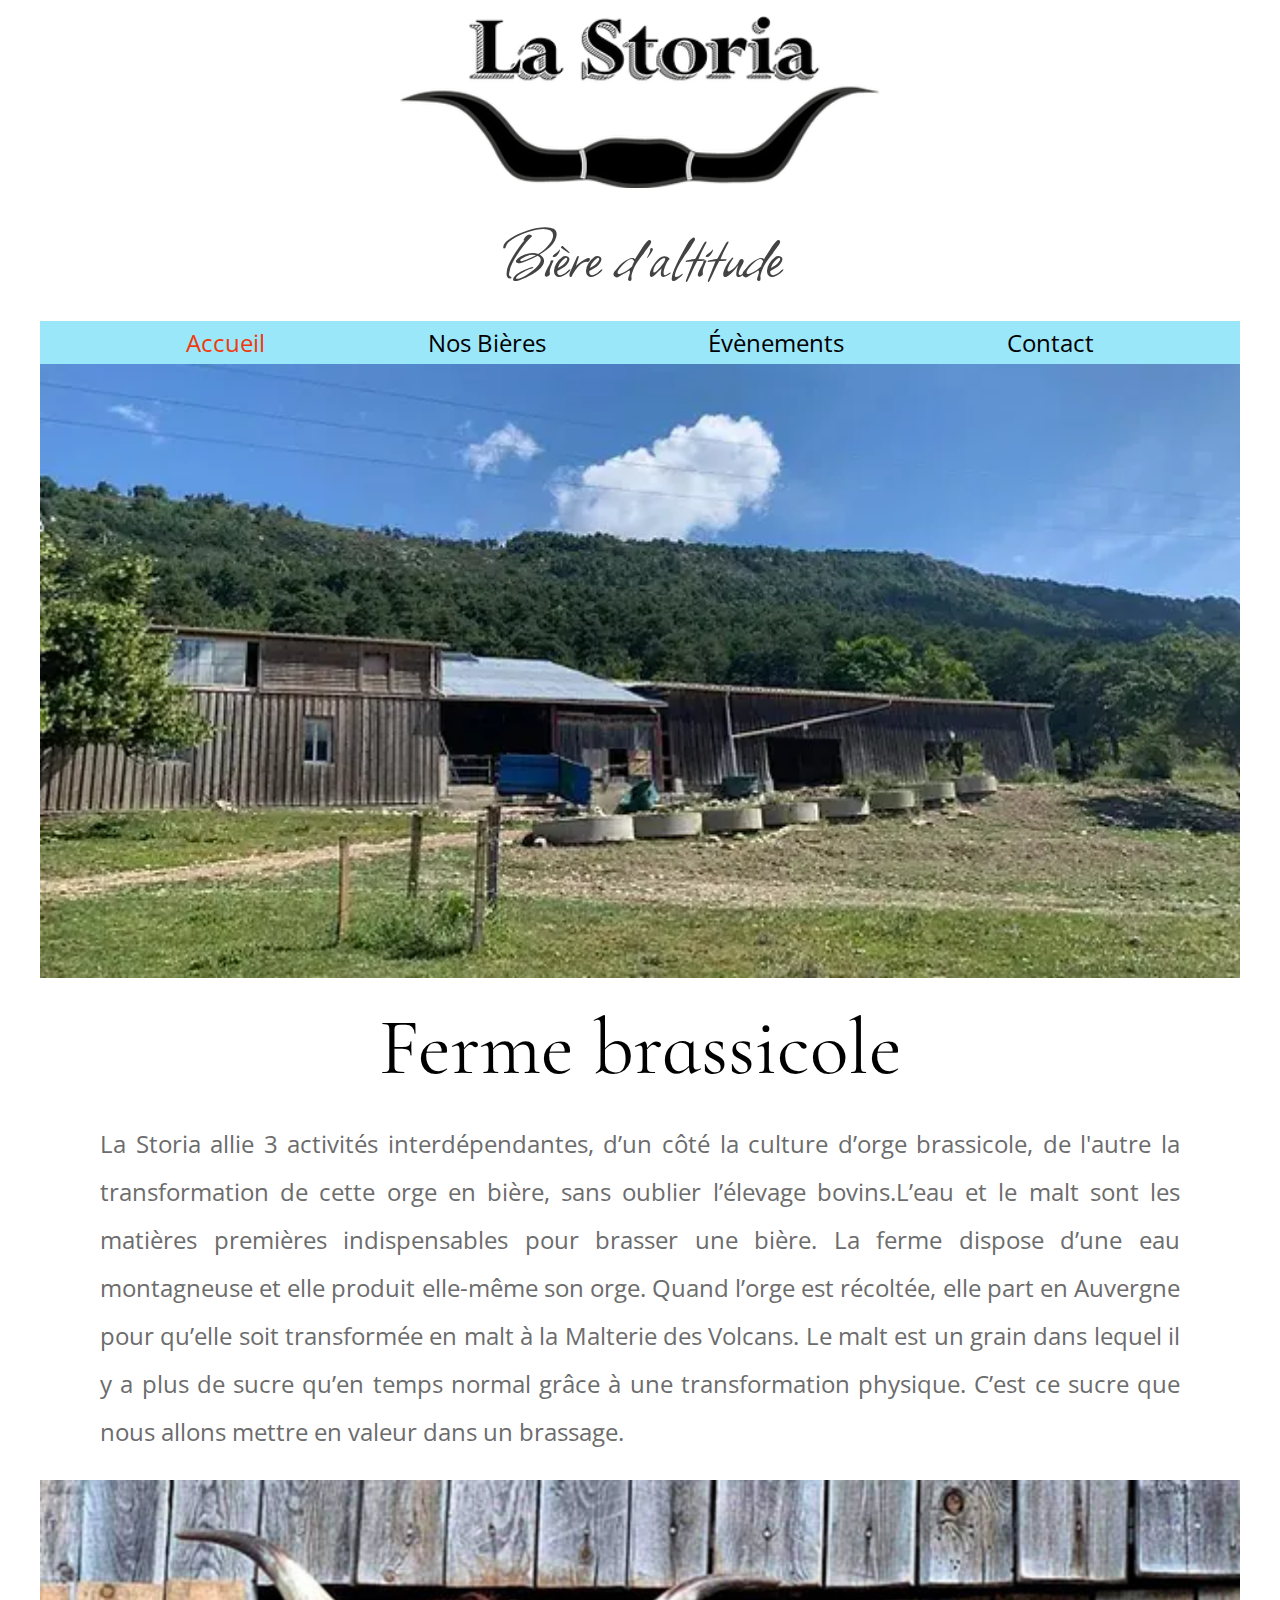
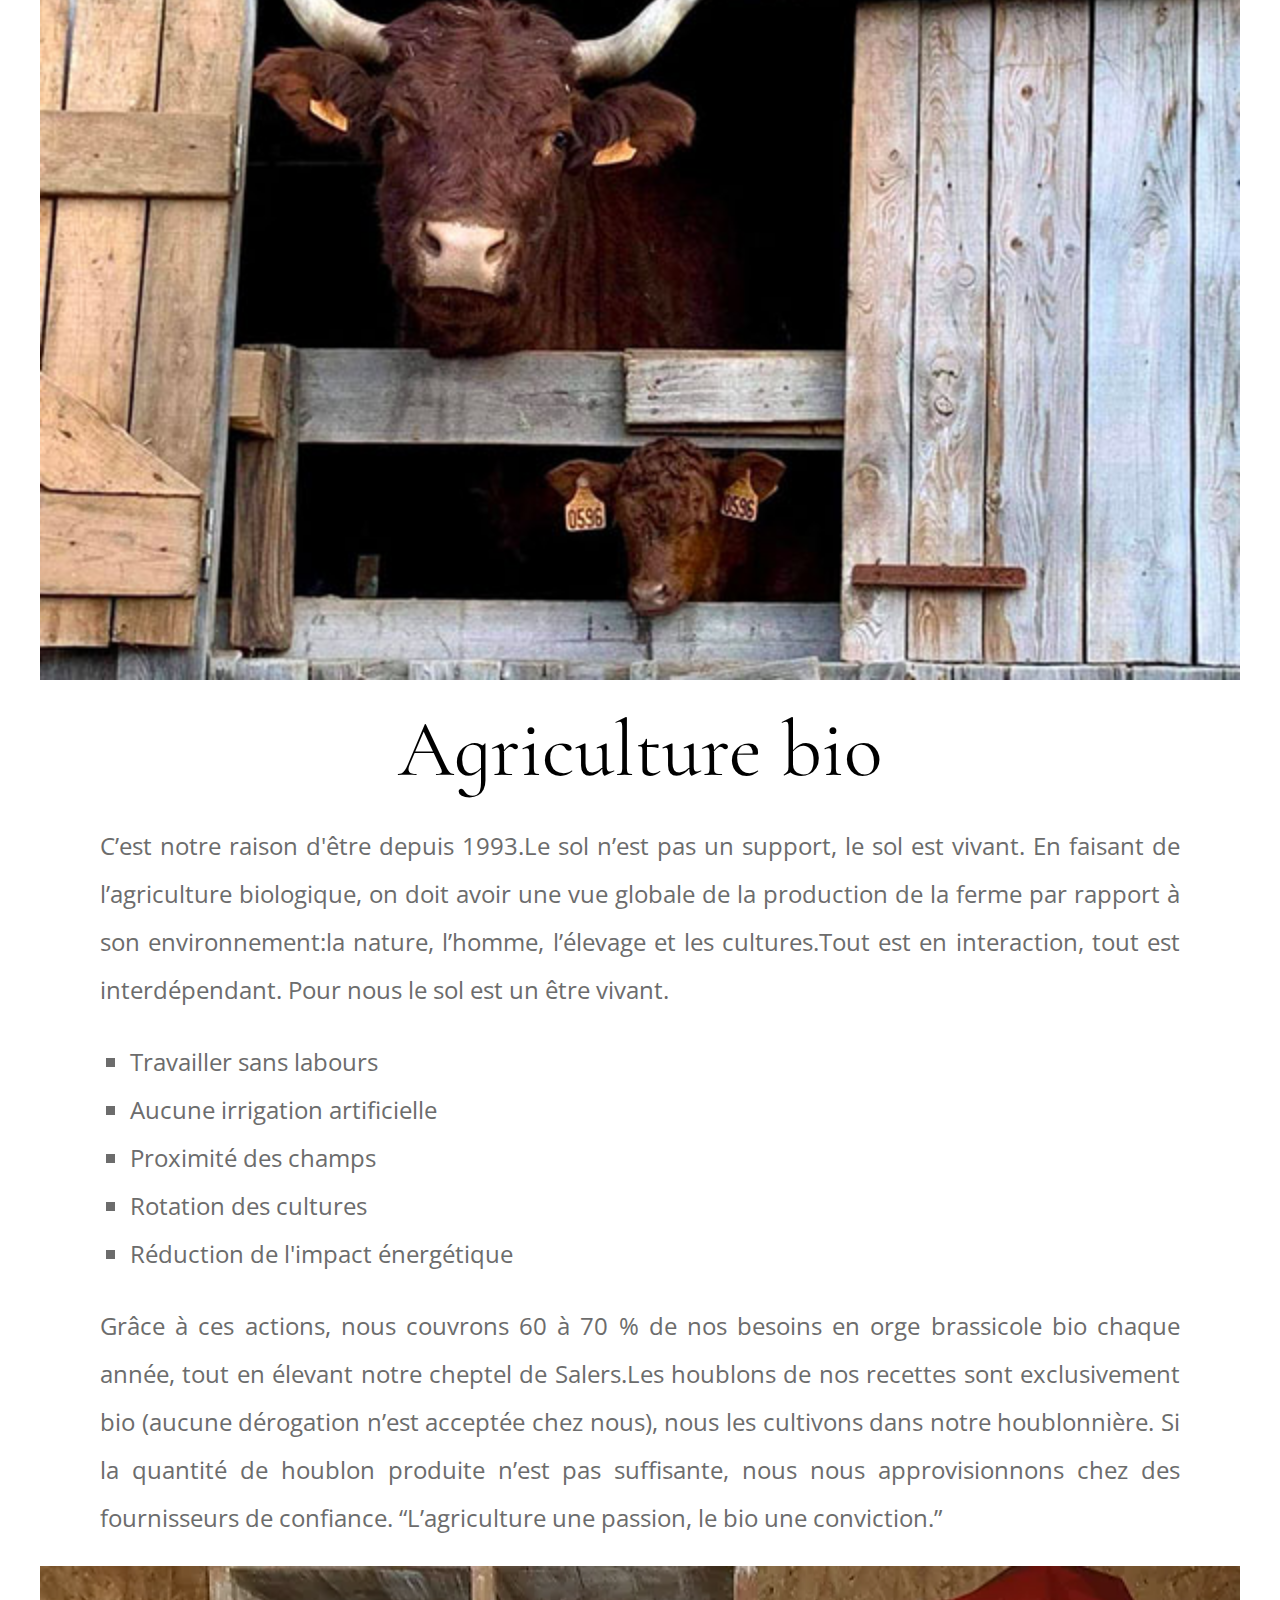
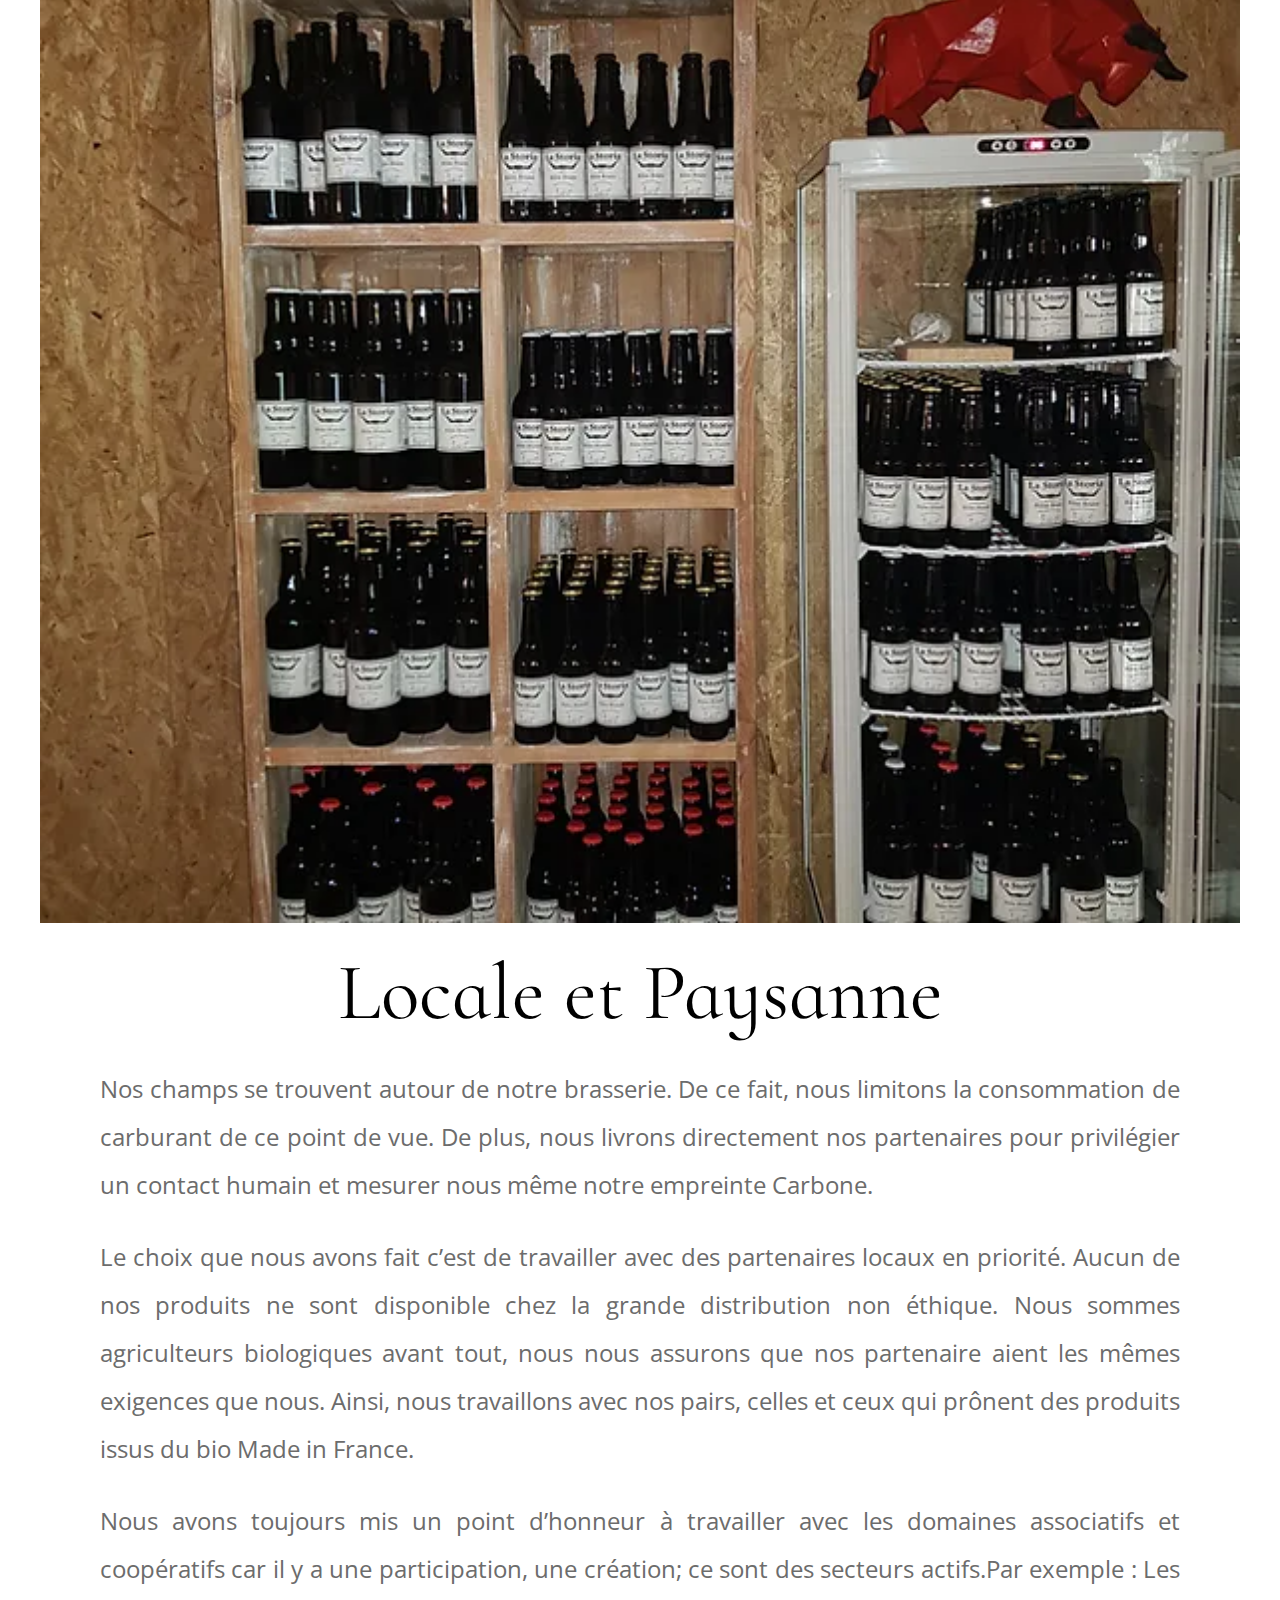
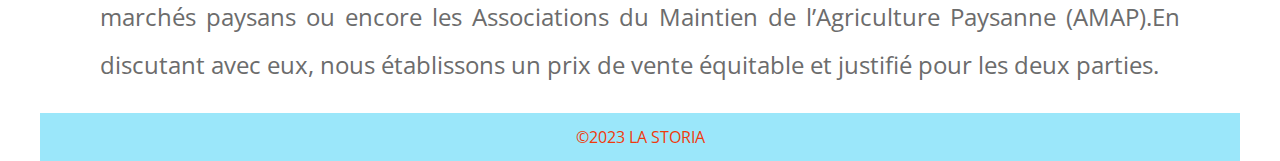
==== index.html @ 8e76d20d "Mise en place de la page nos bières" ====
<!DOCTYPE html>
<html lang="fr">
<head>
    <meta charset="UTF-8">
    <meta name="viewport" content="width=device-width, initial-scale=1.0">
    <link rel="preconnect" href="https://fonts.googleapis.com">
    <link rel="preconnect" href="https://fonts.gstatic.com" crossorigin>
    <link href="https://fonts.googleapis.com/css2?family=Allison&family=Cormorant+Infant:wght@400;600&family=Open+Sans:wght@300;400&display=swap" rel="stylesheet">
    <title>La Storia</title>
    <link rel="stylesheet" href="assets/css/style.css">
</head>
<body>
    <div class="flux">
        <header>
            <div class="header__container">
                <img class="header__logo" src="assets/img/lastoria-logo.webp" alt="Logo La Storia">
                <p class="header__baseline">Bière d’altitude</p>
            </div>
            <nav class="header__navbar">
                <ul>
                    <li><a class="active" href="index.html">Accueil</a></li>
                    <li><a class="" href="nos-bieres.html">Nos Bières</a></li>
                    <li><a class="" href="#">Évènements</a></li>
                    <li><a class="" href="#">Contact</a></li>
                </ul>
            </nav>
        </header>
        <section class="accueil">
            <picture class="accueil__visuel">
                <source srcset="assets/img/brasserie-la-storia-ferme-brassicole-chapot-maillard-mob.webp" media="(min-width: 391px)" />
                <img src="assets/img/brasserie-la-storia-ferme-brassicole-chapot-maillard.webp" alt="La ferme brassicole" />
            </picture>
            <asside>
              <h2>Ferme brassicole</h2>
              <p>La Storia allie 3 activités interdépendantes, d’un côté la culture d’orge brassicole, de l'autre la transformation de cette orge en bière, sans oublier l’élevage bovins.L’eau et le malt sont les matières premières indispensables pour brasser une bière. La ferme dispose d’une eau montagneuse et elle produit elle-même son orge. Quand l’orge est récoltée, elle part en Auvergne pour qu’elle soit transformée en malt à la Malterie des Volcans. Le malt est un grain dans lequel il y a plus de sucre qu’en temps normal grâce à une transformation physique. C’est ce sucre que nous allons mettre en valeur dans un brassage.</p>
            </asside>
        </section>
        <section class="accueil">
            <picture class="accueil__visuel">
                <source srcset="assets/img/vache-et-son-petit.jpg" media="(min-width: 391px)" />
                <img src="assets/img/vache-et-son-petit.jpg" alt="La ferme brassicole" />
            </picture>
            <asside>
              <h2>Agriculture bio</h2>
              <p>C’est notre raison d'être depuis 1993.Le sol n’est pas un support, le sol est vivant. En faisant de l’agriculture biologique, on doit avoir une vue globale de la production de la ferme par rapport à son environnement:la nature, l’homme, l’élevage et les cultures.Tout est en interaction, tout est interdépendant. Pour nous le sol est un être vivant.</p>
                <ul>
                    <li>Travailler sans labours</li>
                    <li>Aucune irrigation artificielle</li>
                    <li>Proximité des champs</li>
                    <li>Rotation des cultures</li>
                    <li>Réduction de l'impact énergétique</li>
                </ul>
                <p>Grâce à ces actions, nous couvrons 60 à 70 % de nos besoins en orge brassicole bio chaque année, tout en élevant notre cheptel de Salers.Les houblons de nos recettes sont exclusivement bio (aucune dérogation n’est acceptée chez nous), nous les cultivons dans notre houblonnière. Si la quantité de houblon produite n’est pas suffisante, nous nous approvisionnons chez des fournisseurs de confiance.
                “L’agriculture une passion, le bio une conviction.”</p>
            </asside>
        </section>
        <section class="accueil">
            <picture class="accueil__visuel">
                <source srcset="assets/img/vente-direct-biere-la-storia.webp" media="(min-width: 391px)" />
                <img src="assets/img/vente-direct-biere-la-storia.webp" alt="La ferme brassicole" />
            </picture>
            <asside>
              <h2>Locale et Paysanne</h2>
              <p>Nos champs se trouvent autour de notre brasserie. De ce fait, nous limitons la consommation de carburant de ce point de vue. De plus, nous livrons directement nos partenaires pour privilégier un contact humain et mesurer nous même notre empreinte Carbone.</p>
              <p>Le choix que nous avons fait c’est de travailler avec des partenaires locaux en priorité. Aucun de nos produits ne sont disponible chez la grande distribution non éthique. Nous sommes agriculteurs biologiques avant tout, nous nous assurons que nos partenaire aient les mêmes exigences que nous. Ainsi, nous travaillons avec nos pairs, celles et ceux qui prônent des produits issus du bio Made in France.</p>
              <p>Nous avons toujours mis un point d’honneur à travailler avec les domaines associatifs et coopératifs car il y a une participation, une création; ce sont des secteurs actifs.Par exemple : Les marchés paysans ou encore les Associations du Maintien de l’Agriculture Paysanne (AMAP).En discutant avec eux, nous établissons un prix de vente équitable et justifié pour les deux parties.</p>
            </asside>
        </section>
        <footer>
            <div class="bandeau">
                <p class="bandeau__copyright">©2023 LA STORIA</p>
            </div>
        </footer>
    
    </div><!-- /.flux -->
</body>

</html>
---- assets/css/style.css ----
html,
body,
div,
span,
applet,
object,
iframe,
h1,
h2,
h3,
h4,
h5,
h6,
p,
blockquote,
pre,
a,
abbr,
address,
big,
cite,
code,
del,
dfn,
em,
font,
img,
ins,
kbd,
q,
s,
samp,
small,
strike,
strong,
sub,
sup,
tt,
var,
b,
u,
i,
center,
dl,
dt,
dd,
ol,
ul,
li,
fieldset,
form,
label,
legend,
table,
caption,
tbody,
tfoot,
thead,
tr,
th,
td,
article,
aside,
canvas,
details,
figcaption,
figure,
footer,
header,
hgroup,
menu,
nav,
section,
summary,
time,
mark,
audio,
video {
  margin: 0;
  padding: 0;
  border: 0;
  font-size: 100%;
  font: inherit;
  vertical-align: baseline;
}

article,
aside,
details,
figcaption,
figure,
footer,
header,
hgroup,
menu,
nav,
section {
  display: block;
}

ol,
ul {
  list-style: none;
}

a {
  text-decoration: none;
  color: inherit;
  cursor: pointer;
}

table {
  border-collapse: collapse;
  border-spacing: 0;
}

.flux {
  width: 100%;
  max-width: 1200px;
  margin-left: auto;
  margin-right: auto;
  padding: auto;
}

body {
  font-family: "Open Sans", sans-serif;
}

.header__navbar {
  font-size: 0.9rem;
}

.header__navbar ul li a:hover {
  color: #f1f1f1;
}

.header__baseline {
  text-align: center;
  font-size: 2.5rem;
  color: #434343;
  font-family: "Allison", cursive;
}

.accueil p, .accueil ul {
  text-align: justify;
  padding: 0 5%;
  margin: 1.5rem 0;
  line-height: 1.5rem;
  color: #6c6c6c;
  font-size: 0.9em;
}

.accueil h2 {
  text-align: center;
  font-size: 2em;
  font-family: "Cormorant Infant", serif;
}

@media screen and (min-width: 391px) {
  .header__navbar {
    font-size: 1.5rem;
  }
  .accueil p, .accueil ul {
    font-size: 1.5rem;
    line-height: 3rem;
  }
  .accueil h2 {
    font-size: 5rem;
  }
  .header__baseline {
    font-size: 5rem;
  }
}
.header__navbar {
  margin-top: 1rem;
}

.accueil__visuel img {
  margin-bottom: 1rem;
}

.accueil ul {
  margin: 1rem 0;
}

.header {
  display: flex;
  padding: 1.5rem 0;
}
.header__container {
  display: flex;
  flex-direction: column;
  align-items: center;
  justify-content: center;
}
.header__logo {
  width: 20rem;
  margin: 1rem;
}
@media screen and (min-width: 391px) {
  .header__logo {
    width: 30rem;
  }
}
.header__navbar {
  display: flex;
  justify-content: center;
  background-color: #9be7fa;
  padding: 5px;
}
.header__navbar ul {
  width: 90%;
  display: flex;
  justify-content: space-around;
  align-items: center;
  list-style: none;
}
.header__navbar ul li a.active {
  color: #f03a0c;
}
footer .bandeau {
  background-color: #9be7fa;
}
footer .bandeau__copyright {
  line-height: 3em;
  text-align: center;
  color: #f03a0c;
}

.accueil {
  padding: 0;
}
.accueil__visuel img {
  width: 100%;
}
.accueil ul {
  list-style: square;
  margin-left: 30px;
}/*# sourceMappingURL=style.css.map */
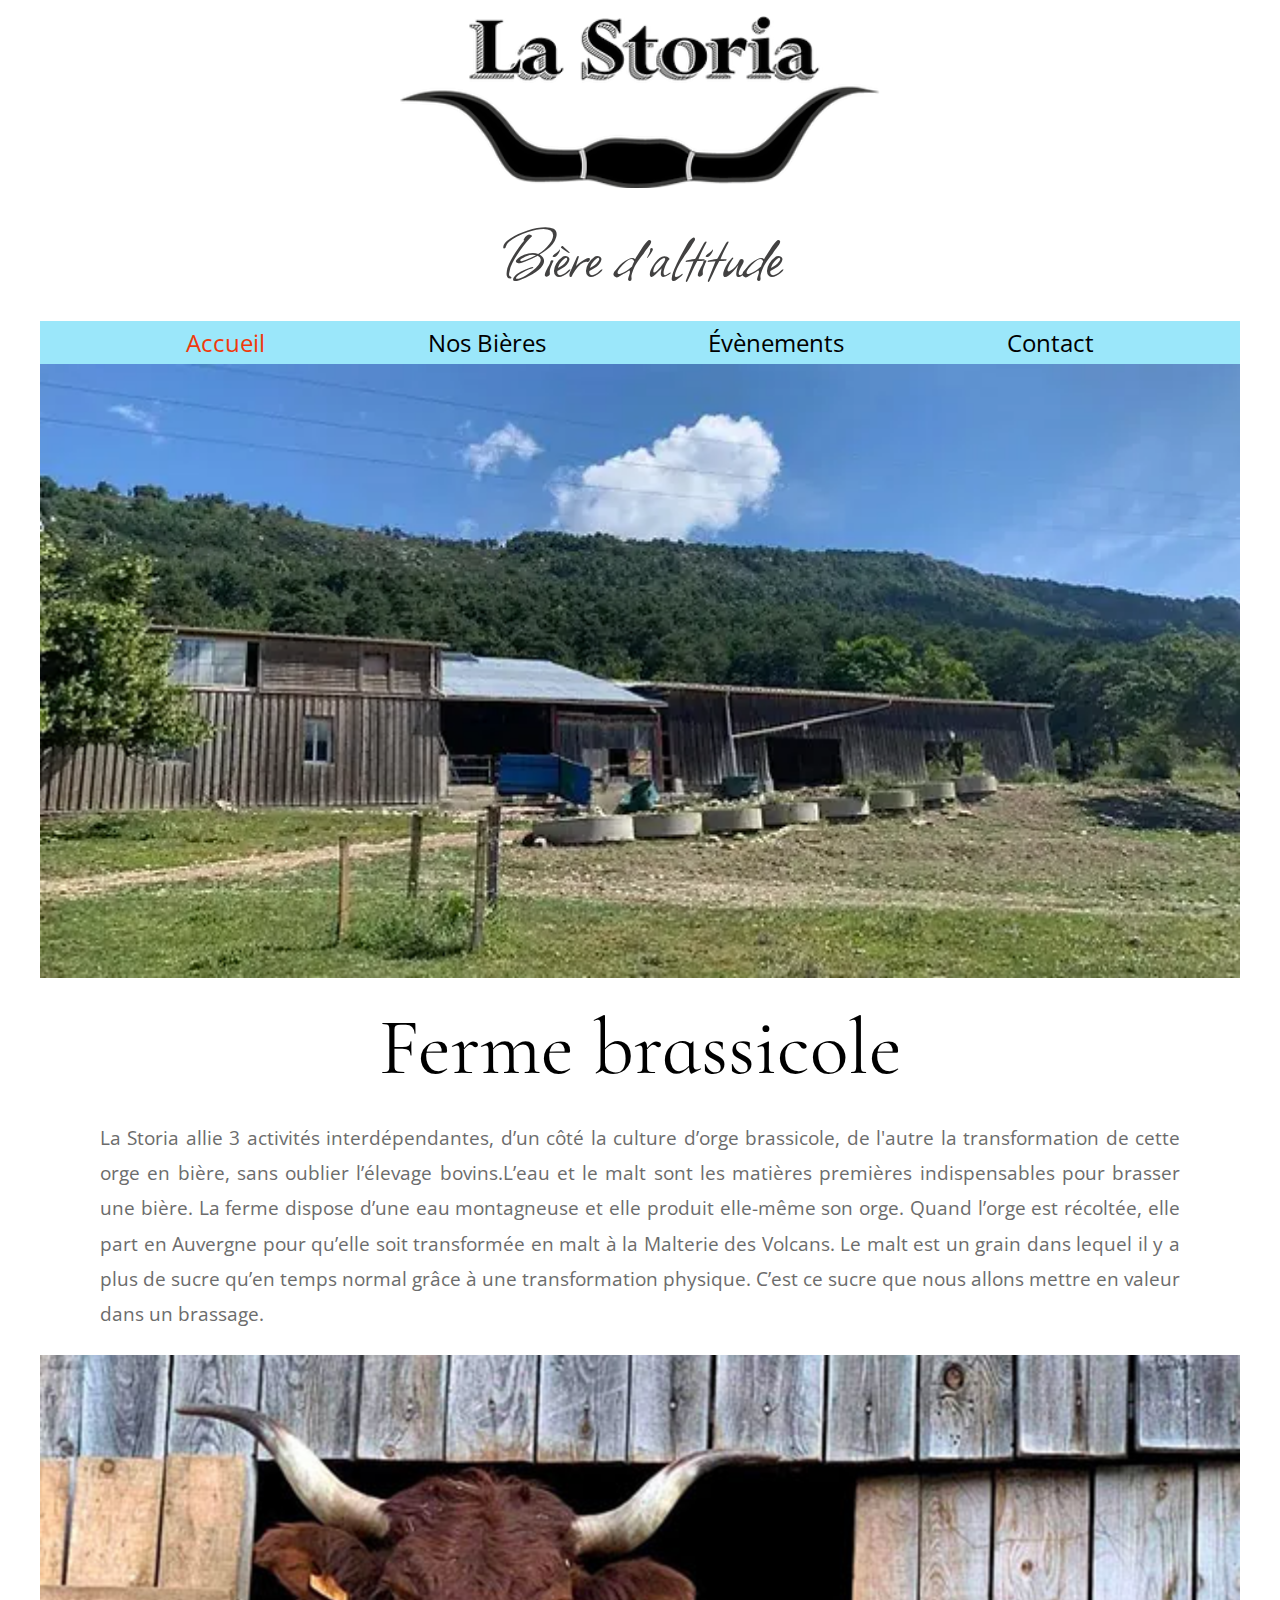
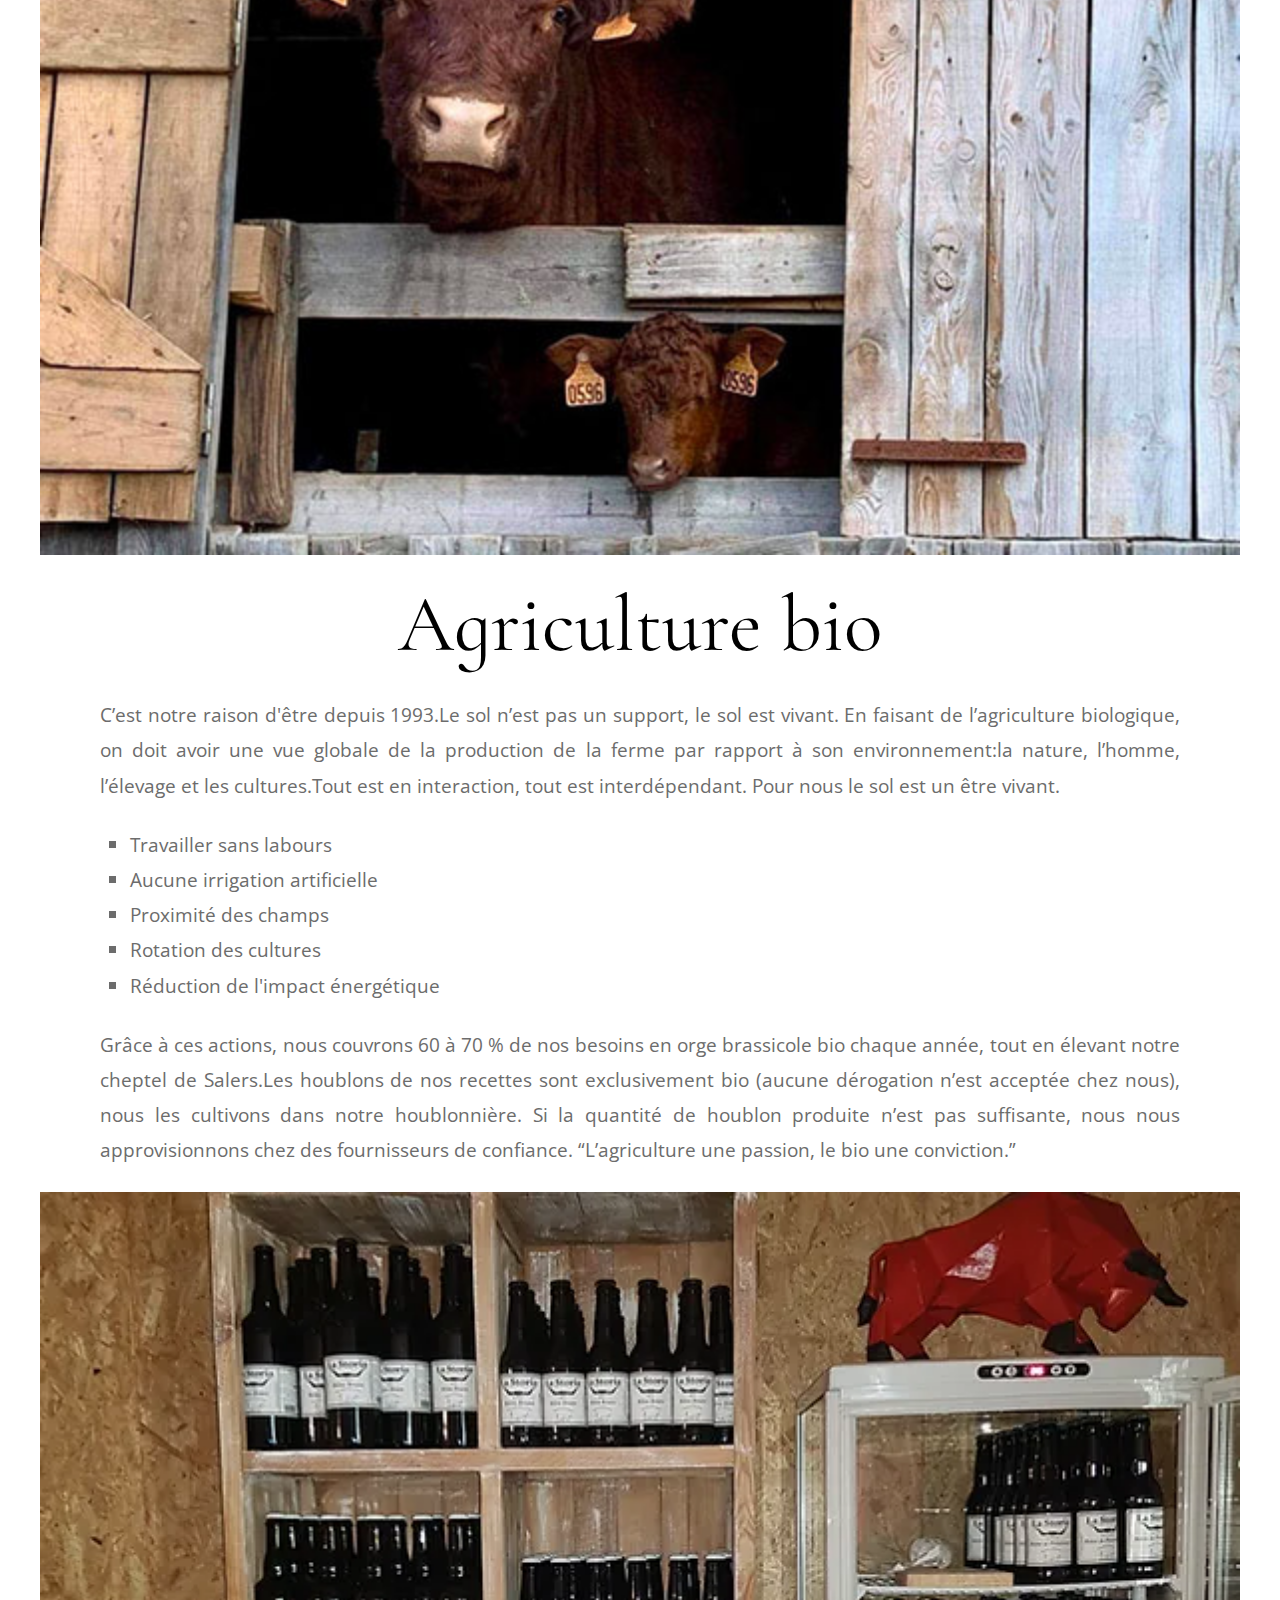
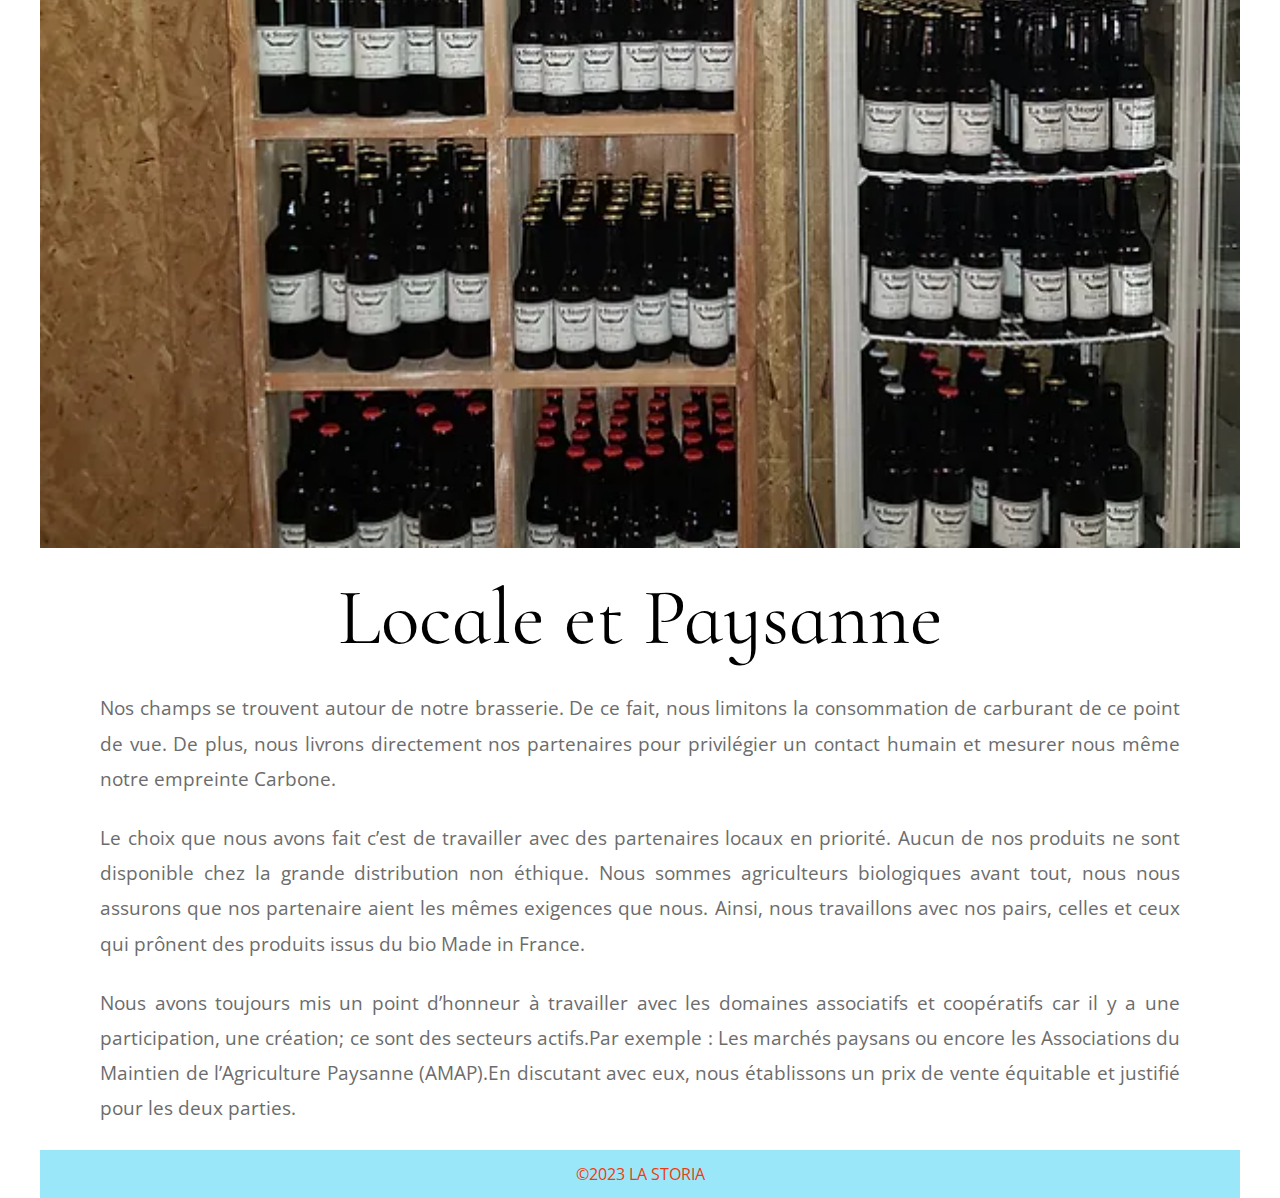
==== commit 5607c273: "Fin de la page "Nos bières"" ====
--- a/index.html
+++ b/index.html
@@ -18,15 +18,15 @@
             </div>
             <nav class="header__navbar">
                 <ul>
-                    <li><a class="active" href="index.html">Accueil</a></li>
+                <li><a class="active" href="index.html">Accueil</a></li>
                     <li><a class="" href="nos-bieres.html">Nos Bières</a></li>
                     <li><a class="" href="#">Évènements</a></li>
                     <li><a class="" href="#">Contact</a></li>
                 </ul>
             </nav>
         </header>
-        <section class="accueil">
-            <picture class="accueil__visuel">
+        <section class="block">
+            <picture class="block__visuel">
                 <source srcset="assets/img/brasserie-la-storia-ferme-brassicole-chapot-maillard-mob.webp" media="(min-width: 391px)" />
                 <img src="assets/img/brasserie-la-storia-ferme-brassicole-chapot-maillard.webp" alt="La ferme brassicole" />
             </picture>
@@ -35,8 +35,8 @@
               <p>La Storia allie 3 activités interdépendantes, d’un côté la culture d’orge brassicole, de l'autre la transformation de cette orge en bière, sans oublier l’élevage bovins.L’eau et le malt sont les matières premières indispensables pour brasser une bière. La ferme dispose d’une eau montagneuse et elle produit elle-même son orge. Quand l’orge est récoltée, elle part en Auvergne pour qu’elle soit transformée en malt à la Malterie des Volcans. Le malt est un grain dans lequel il y a plus de sucre qu’en temps normal grâce à une transformation physique. C’est ce sucre que nous allons mettre en valeur dans un brassage.</p>
             </asside>
         </section>
-        <section class="accueil">
-            <picture class="accueil__visuel">
+        <section class="block">
+            <picture class="block__visuel">
                 <source srcset="assets/img/vache-et-son-petit.jpg" media="(min-width: 391px)" />
                 <img src="assets/img/vache-et-son-petit.jpg" alt="La ferme brassicole" />
             </picture>
@@ -54,8 +54,8 @@
                 “L’agriculture une passion, le bio une conviction.”</p>
             </asside>
         </section>
-        <section class="accueil">
-            <picture class="accueil__visuel">
+        <section class="block">
+            <picture class="block__visuel">
                 <source srcset="assets/img/vente-direct-biere-la-storia.webp" media="(min-width: 391px)" />
                 <img src="assets/img/vente-direct-biere-la-storia.webp" alt="La ferme brassicole" />
             </picture>
--- a/assets/css/style.css
+++ b/assets/css/style.css
@@ -137,11 +137,11 @@
 .header__baseline {
   text-align: center;
   font-size: 2.5rem;
-  color: #434343;
+  color: #424141;
   font-family: "Allison", cursive;
 }
 
-.accueil p, .accueil ul {
+.block p, .block ul {
   text-align: justify;
   padding: 0 5%;
   margin: 1.5rem 0;
@@ -150,36 +150,58 @@
   font-size: 0.9em;
 }
 
-.accueil h2 {
+.block h2 {
   text-align: center;
   font-size: 2em;
   font-family: "Cormorant Infant", serif;
 }
 
+.block__card span {
+  font-size: 0.7rem;
+  color: #6c6c6c;
+  text-transform: uppercase;
+}
+
+.block__card h3 {
+  font-family: "Allison", cursive;
+  font-size: 1.8rem;
+  color: #6c6c6c;
+}
+
 @media screen and (min-width: 391px) {
   .header__navbar {
     font-size: 1.5rem;
   }
-  .accueil p, .accueil ul {
-    font-size: 1.5rem;
-    line-height: 3rem;
-  }
-  .accueil h2 {
+  .block p, .block ul {
+    font-size: 1.2rem;
+    line-height: 2.2rem;
+  }
+  .block h2 {
     font-size: 5rem;
   }
   .header__baseline {
     font-size: 5rem;
   }
-}
+  .block__card span {
+    font-size: 1rem;
+  }
+  .block__card h3 {
+    font-size: 3rem;
+  }
+}
+.block__card span {
+  margin-top: 0.5rem;
+}
+
 .header__navbar {
   margin-top: 1rem;
 }
 
-.accueil__visuel img {
+.block__visuel img {
   margin-bottom: 1rem;
 }
 
-.accueil ul {
+.block ul {
   margin: 1rem 0;
 }
 
@@ -227,13 +249,38 @@
   color: #f03a0c;
 }
 
-.accueil {
+.block {
   padding: 0;
 }
-.accueil__visuel img {
-  width: 100%;
-}
-.accueil ul {
+.block__visuel img {
+  width: 100%;
+}
+.block ul {
   list-style: square;
   margin-left: 30px;
+}
+
+.block {
+  padding: 0;
+}
+.block__visuel img {
+  width: 100%;
+}
+.block ul {
+  list-style: square;
+  margin-left: 30px;
+}
+.block__card {
+  padding: 6%;
+}
+.block__photos img {
+  width: 100%;
+}
+.block__photos {
+  display: grid;
+  grid-template-columns: 1fr 1fr;
+}
+.block__card {
+  display: grid;
+  justify-items: center;
 }/*# sourceMappingURL=style.css.map */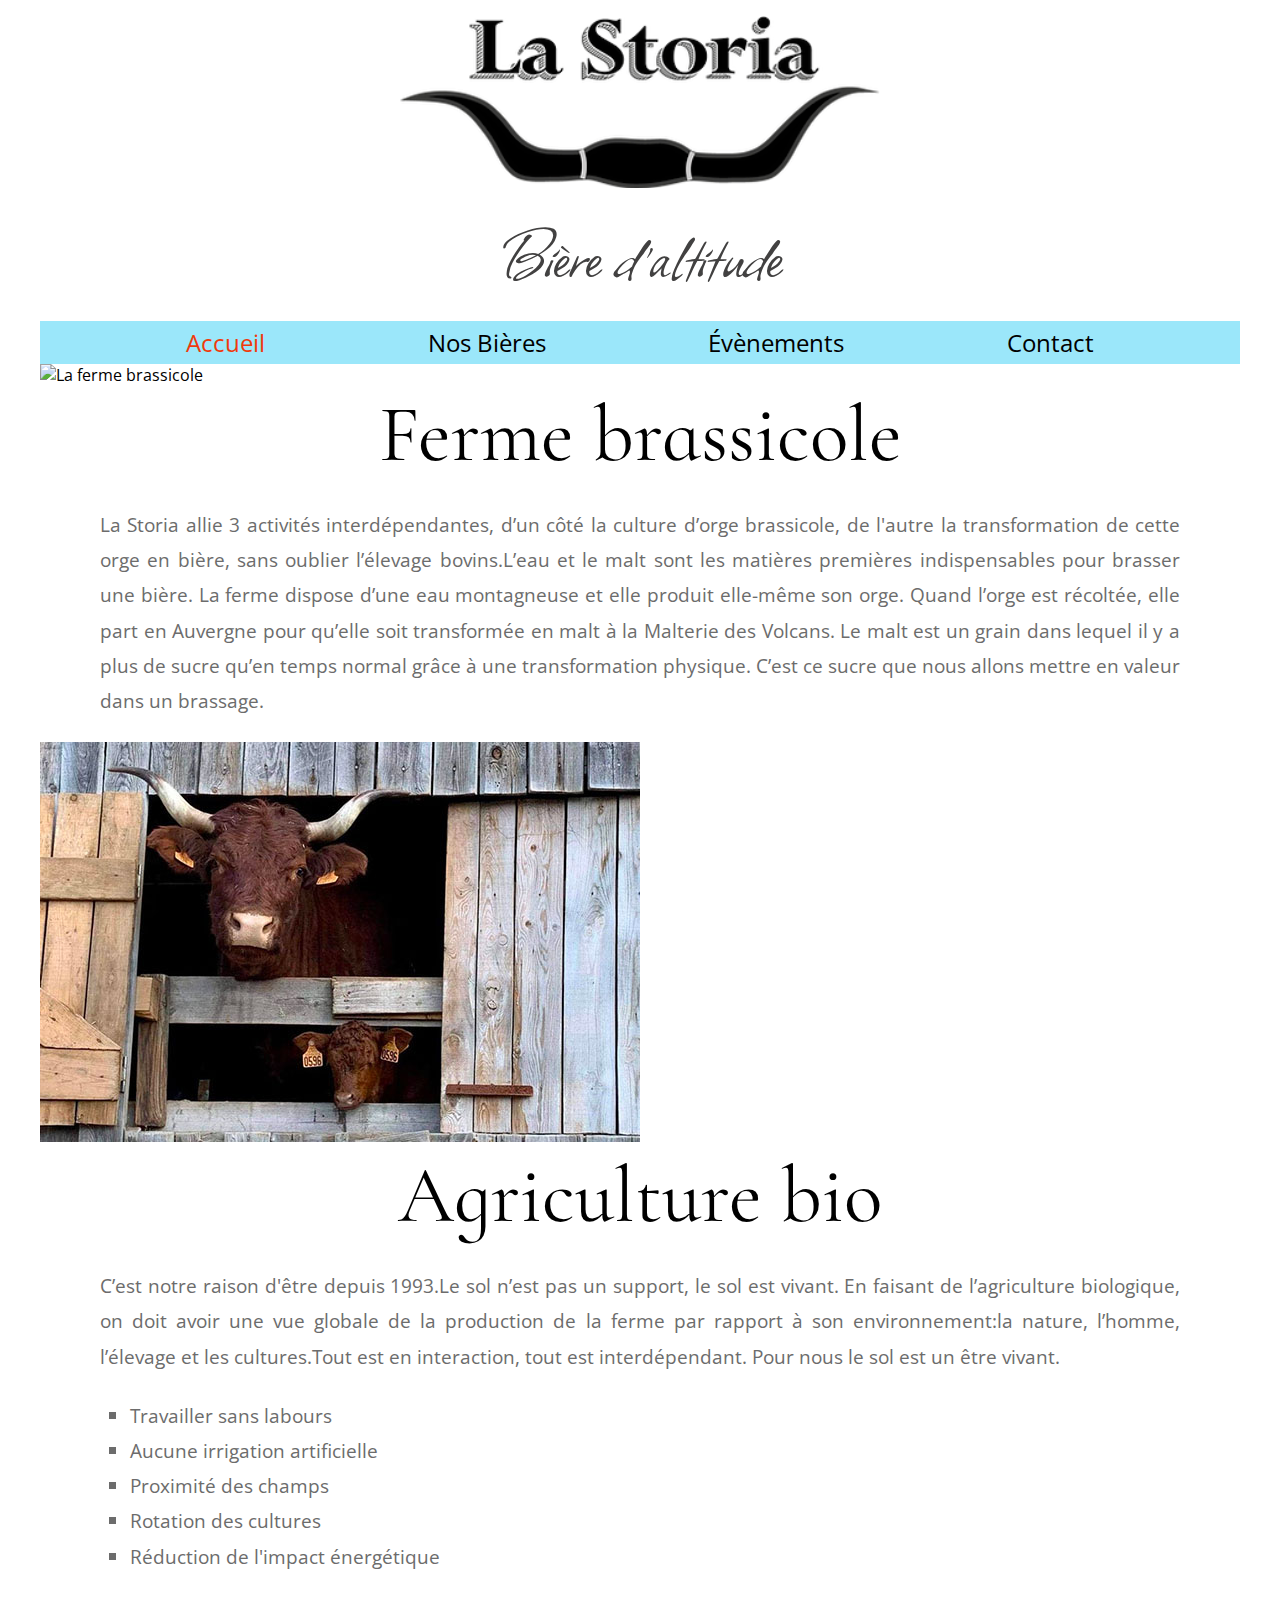
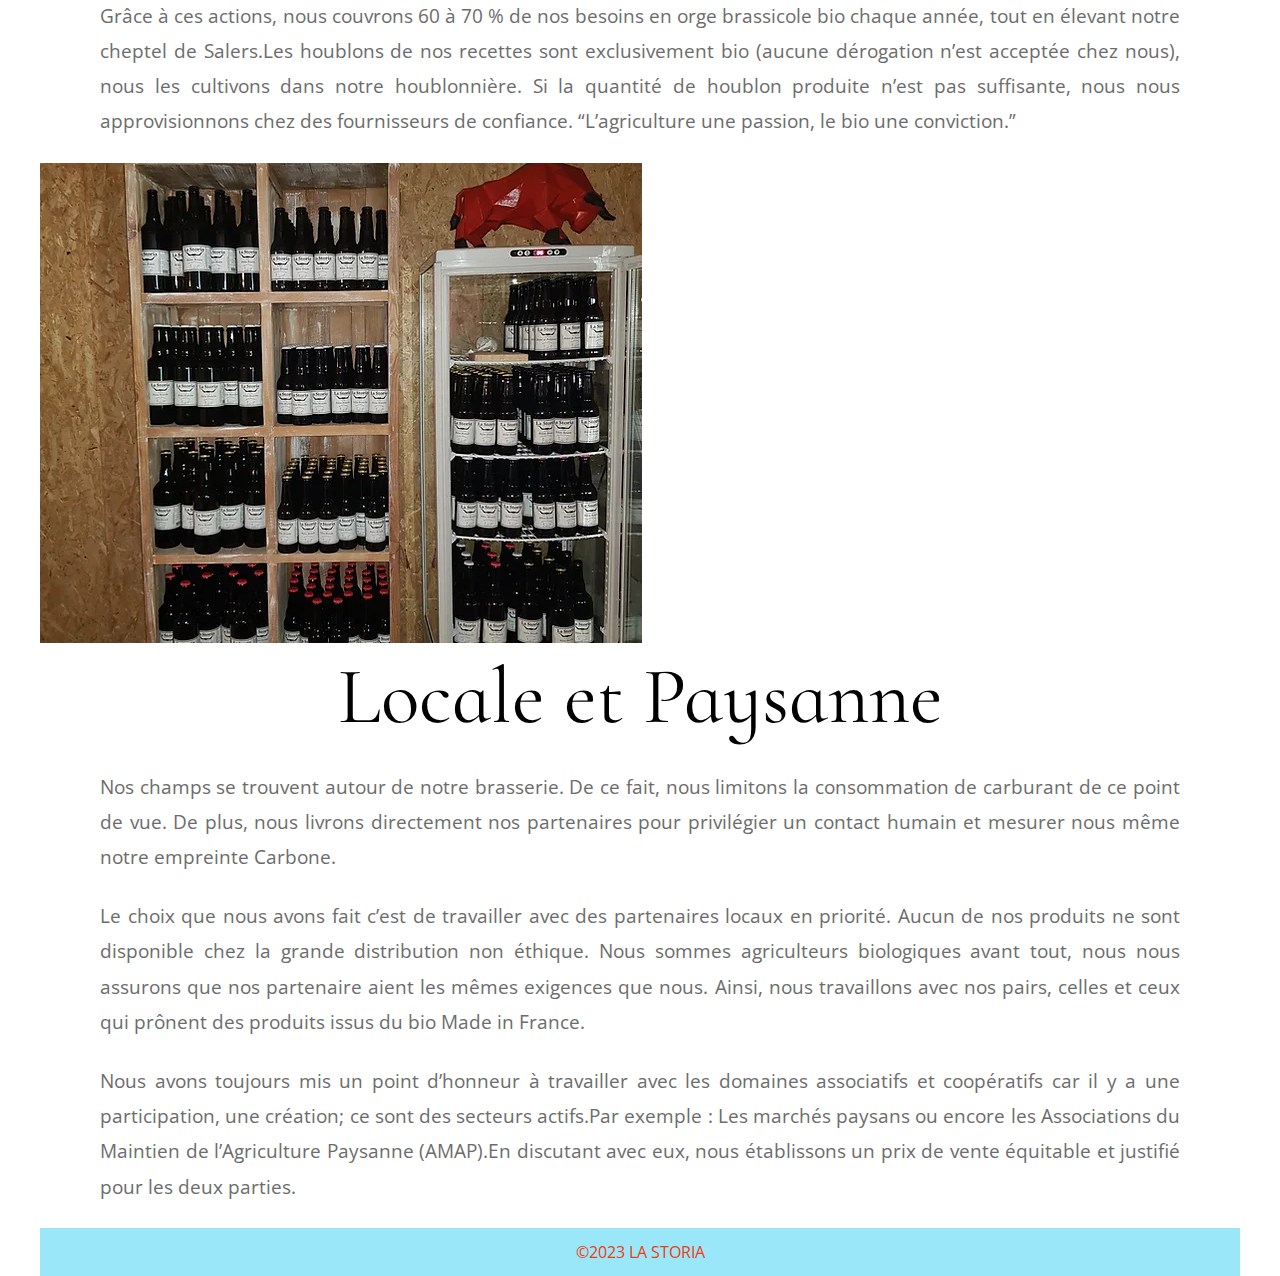
==== commit 6dcb6d23: "Simplification images index" ====
--- a/index.html
+++ b/index.html
@@ -26,20 +26,14 @@
             </nav>
         </header>
         <section class="block">
-            <picture class="block__visuel">
-                <source srcset="assets/img/brasserie-la-storia-ferme-brassicole-chapot-maillard-mob.webp" media="(min-width: 391px)" />
-                <img src="assets/img/brasserie-la-storia-ferme-brassicole-chapot-maillard.webp" alt="La ferme brassicole" />
-            </picture>
+            <img src="assets/img/brasserie-la-storia-ferme-brassicole-chapot-maillard-MOB.webp" alt="La ferme brassicole" />
             <asside>
               <h2>Ferme brassicole</h2>
               <p>La Storia allie 3 activités interdépendantes, d’un côté la culture d’orge brassicole, de l'autre la transformation de cette orge en bière, sans oublier l’élevage bovins.L’eau et le malt sont les matières premières indispensables pour brasser une bière. La ferme dispose d’une eau montagneuse et elle produit elle-même son orge. Quand l’orge est récoltée, elle part en Auvergne pour qu’elle soit transformée en malt à la Malterie des Volcans. Le malt est un grain dans lequel il y a plus de sucre qu’en temps normal grâce à une transformation physique. C’est ce sucre que nous allons mettre en valeur dans un brassage.</p>
             </asside>
         </section>
         <section class="block">
-            <picture class="block__visuel">
-                <source srcset="assets/img/vache-et-son-petit.jpg" media="(min-width: 391px)" />
-                <img src="assets/img/vache-et-son-petit.jpg" alt="La ferme brassicole" />
-            </picture>
+            <img src="assets/img/vache-et-son-petit.jpg" alt="La ferme brassicole" />
             <asside>
               <h2>Agriculture bio</h2>
               <p>C’est notre raison d'être depuis 1993.Le sol n’est pas un support, le sol est vivant. En faisant de l’agriculture biologique, on doit avoir une vue globale de la production de la ferme par rapport à son environnement:la nature, l’homme, l’élevage et les cultures.Tout est en interaction, tout est interdépendant. Pour nous le sol est un être vivant.</p>
@@ -55,10 +49,7 @@
             </asside>
         </section>
         <section class="block">
-            <picture class="block__visuel">
-                <source srcset="assets/img/vente-direct-biere-la-storia.webp" media="(min-width: 391px)" />
                 <img src="assets/img/vente-direct-biere-la-storia.webp" alt="La ferme brassicole" />
-            </picture>
             <asside>
               <h2>Locale et Paysanne</h2>
               <p>Nos champs se trouvent autour de notre brasserie. De ce fait, nous limitons la consommation de carburant de ce point de vue. De plus, nous livrons directement nos partenaires pour privilégier un contact humain et mesurer nous même notre empreinte Carbone.</p>
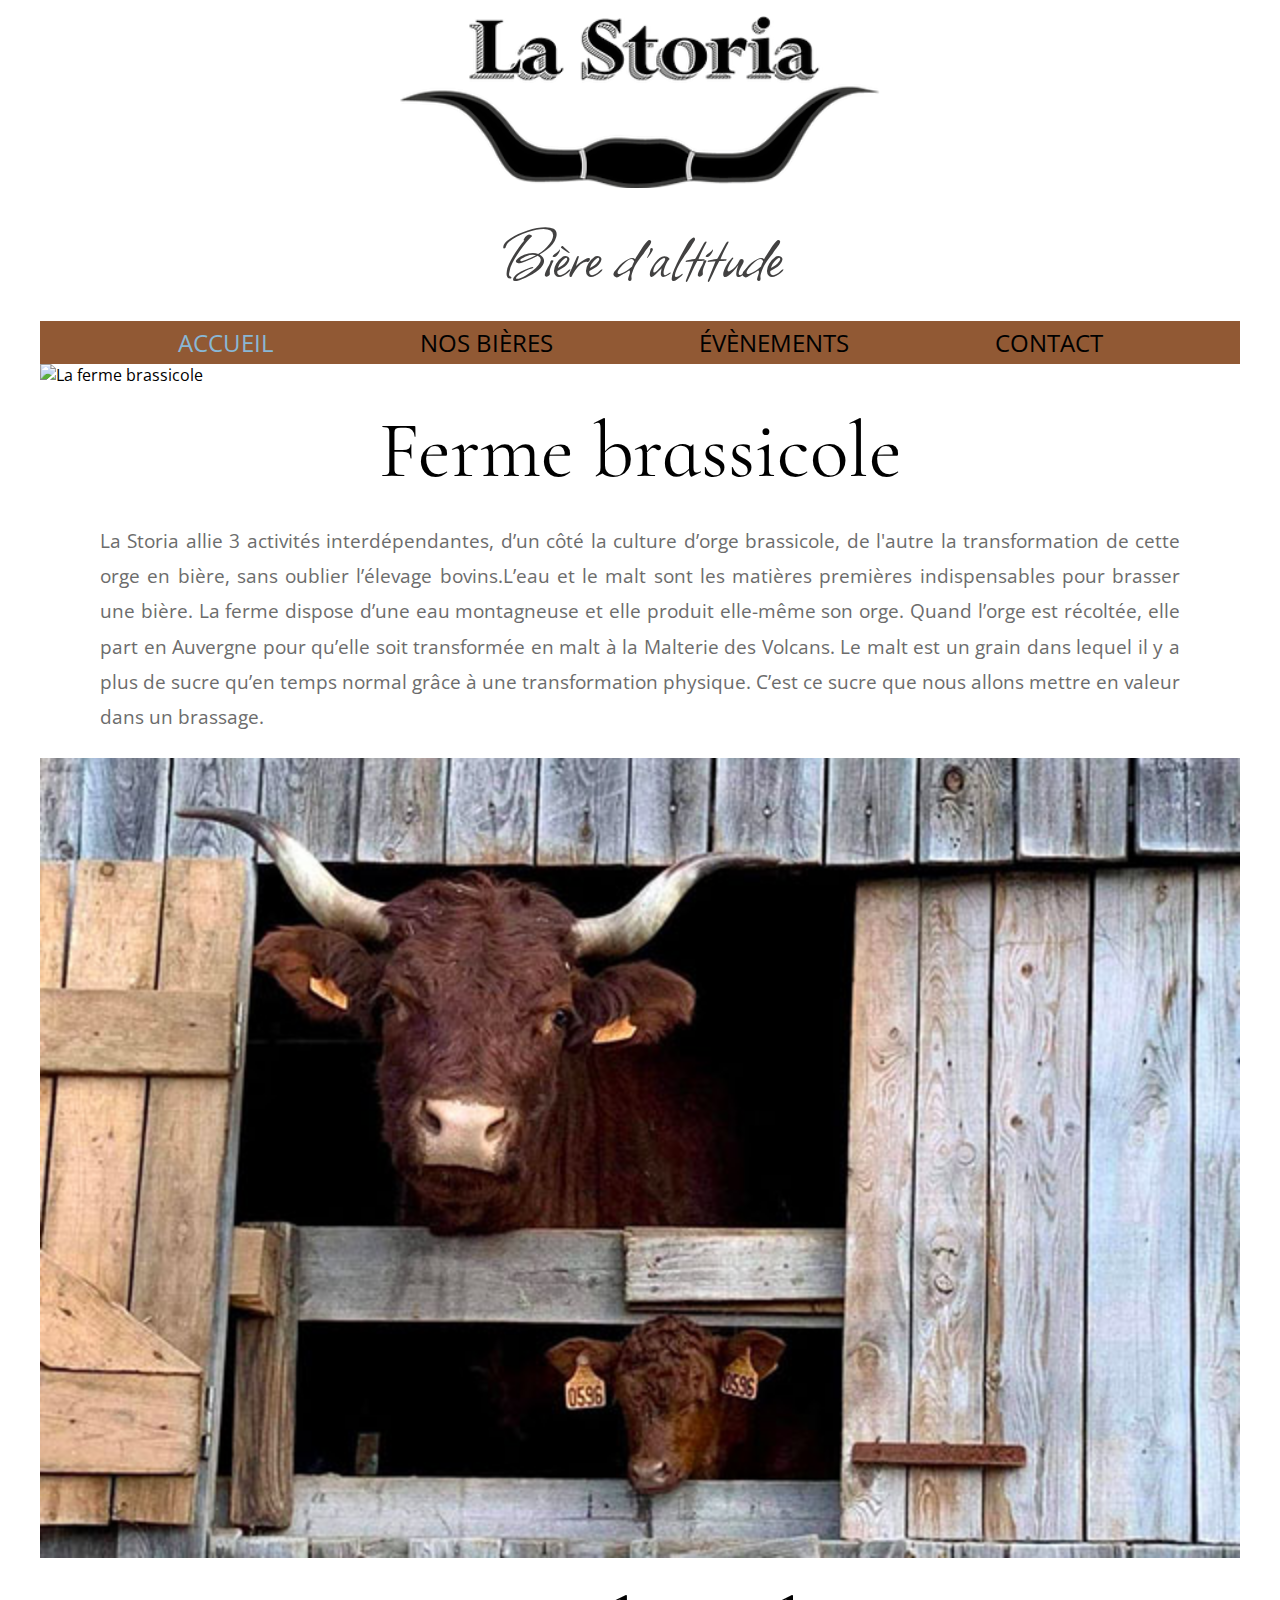
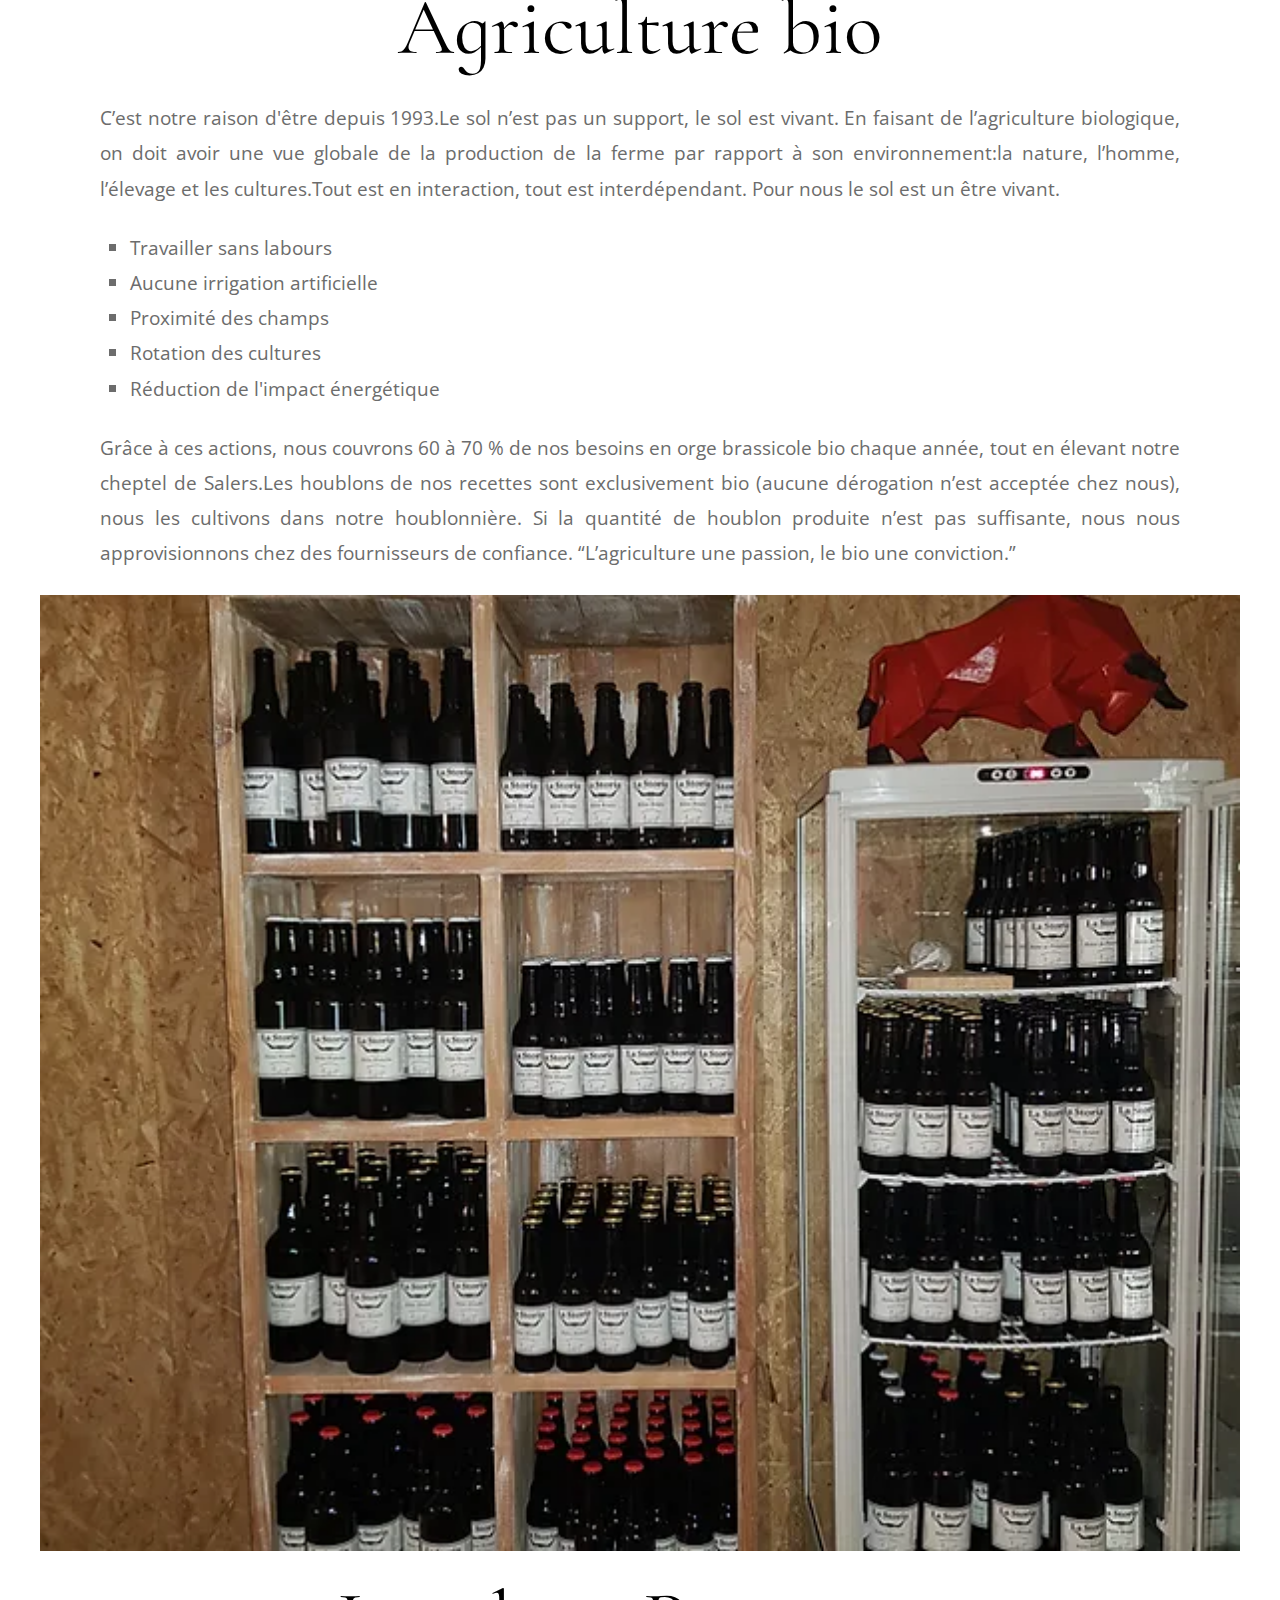
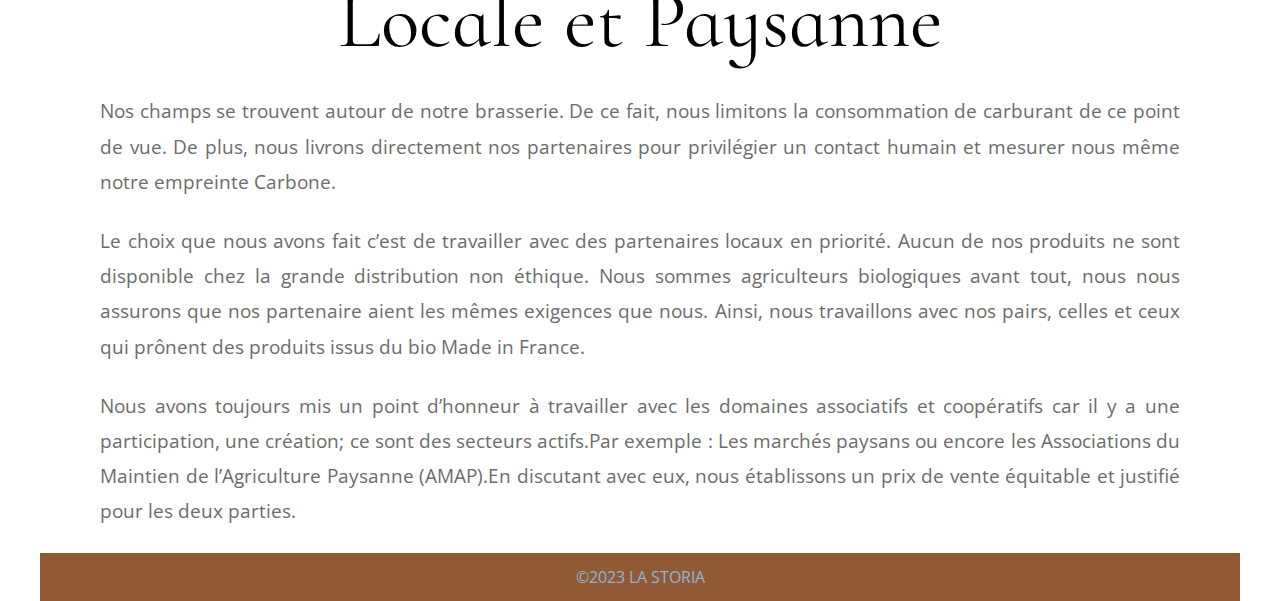
==== commit e93f8875: "Changement de $.font-baseline pour $font.cursive" ====
--- a/index.html
+++ b/index.html
@@ -20,7 +20,7 @@
                 <ul>
                 <li><a class="active" href="index.html">Accueil</a></li>
                     <li><a class="" href="nos-bieres.html">Nos Bières</a></li>
-                    <li><a class="" href="#">Évènements</a></li>
+                    <li><a class="" href="evenements.html">Évènements</a></li>
                     <li><a class="" href="#">Contact</a></li>
                 </ul>
             </nav>
--- a/assets/css/style.css
+++ b/assets/css/style.css
@@ -128,6 +128,7 @@
 
 .header__navbar {
   font-size: 0.9rem;
+  text-transform: uppercase;
 }
 
 .header__navbar ul li a:hover {
@@ -197,7 +198,7 @@
   margin-top: 1rem;
 }
 
-.block__visuel img {
+.block__visuel img, .block img {
   margin-bottom: 1rem;
 }
 
@@ -227,7 +228,7 @@
 .header__navbar {
   display: flex;
   justify-content: center;
-  background-color: #9be7fa;
+  background-color: #915934;
   padding: 5px;
 }
 .header__navbar ul {
@@ -238,21 +239,21 @@
   list-style: none;
 }
 .header__navbar ul li a.active {
-  color: #f03a0c;
+  color: #89b7d5;
 }
 footer .bandeau {
-  background-color: #9be7fa;
+  background-color: #915934;
 }
 footer .bandeau__copyright {
   line-height: 3em;
   text-align: center;
-  color: #f03a0c;
+  color: #89b7d5;
 }
 
 .block {
   padding: 0;
 }
-.block__visuel img {
+.block img {
   width: 100%;
 }
 .block ul {
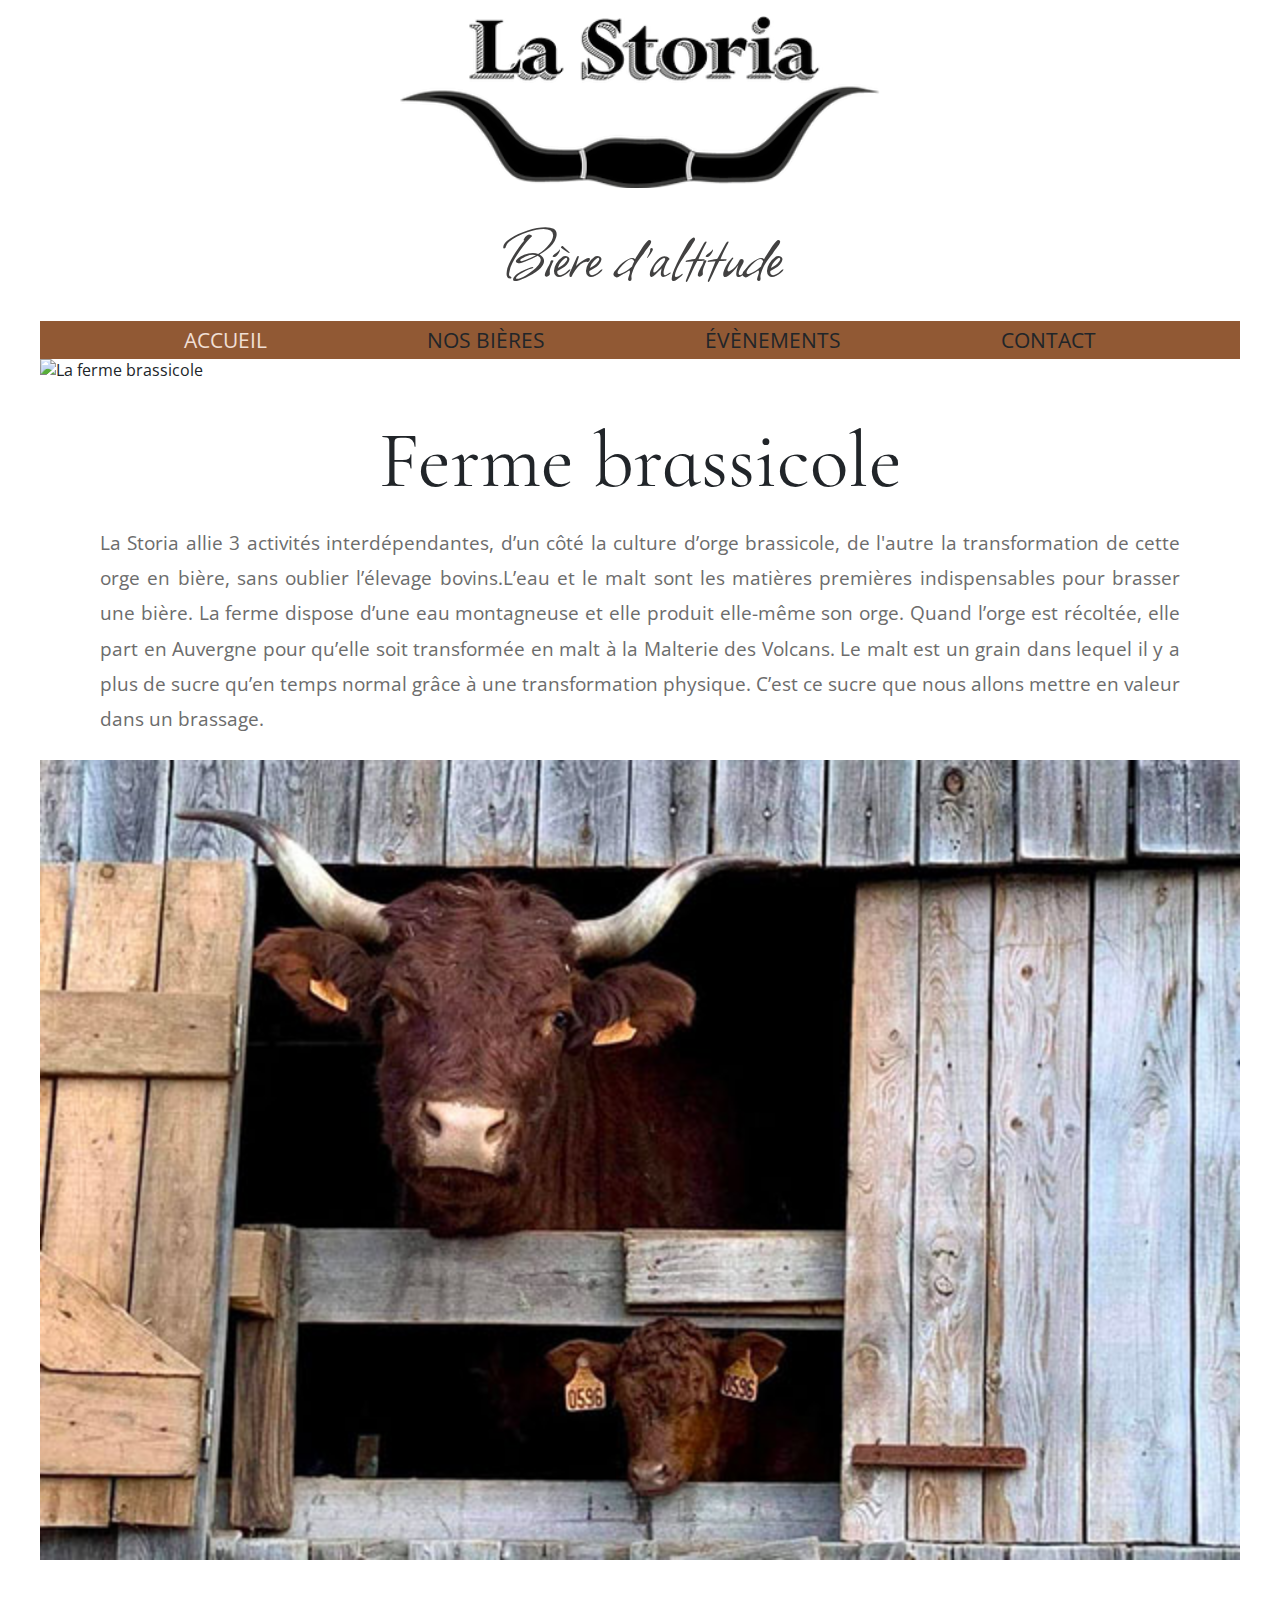
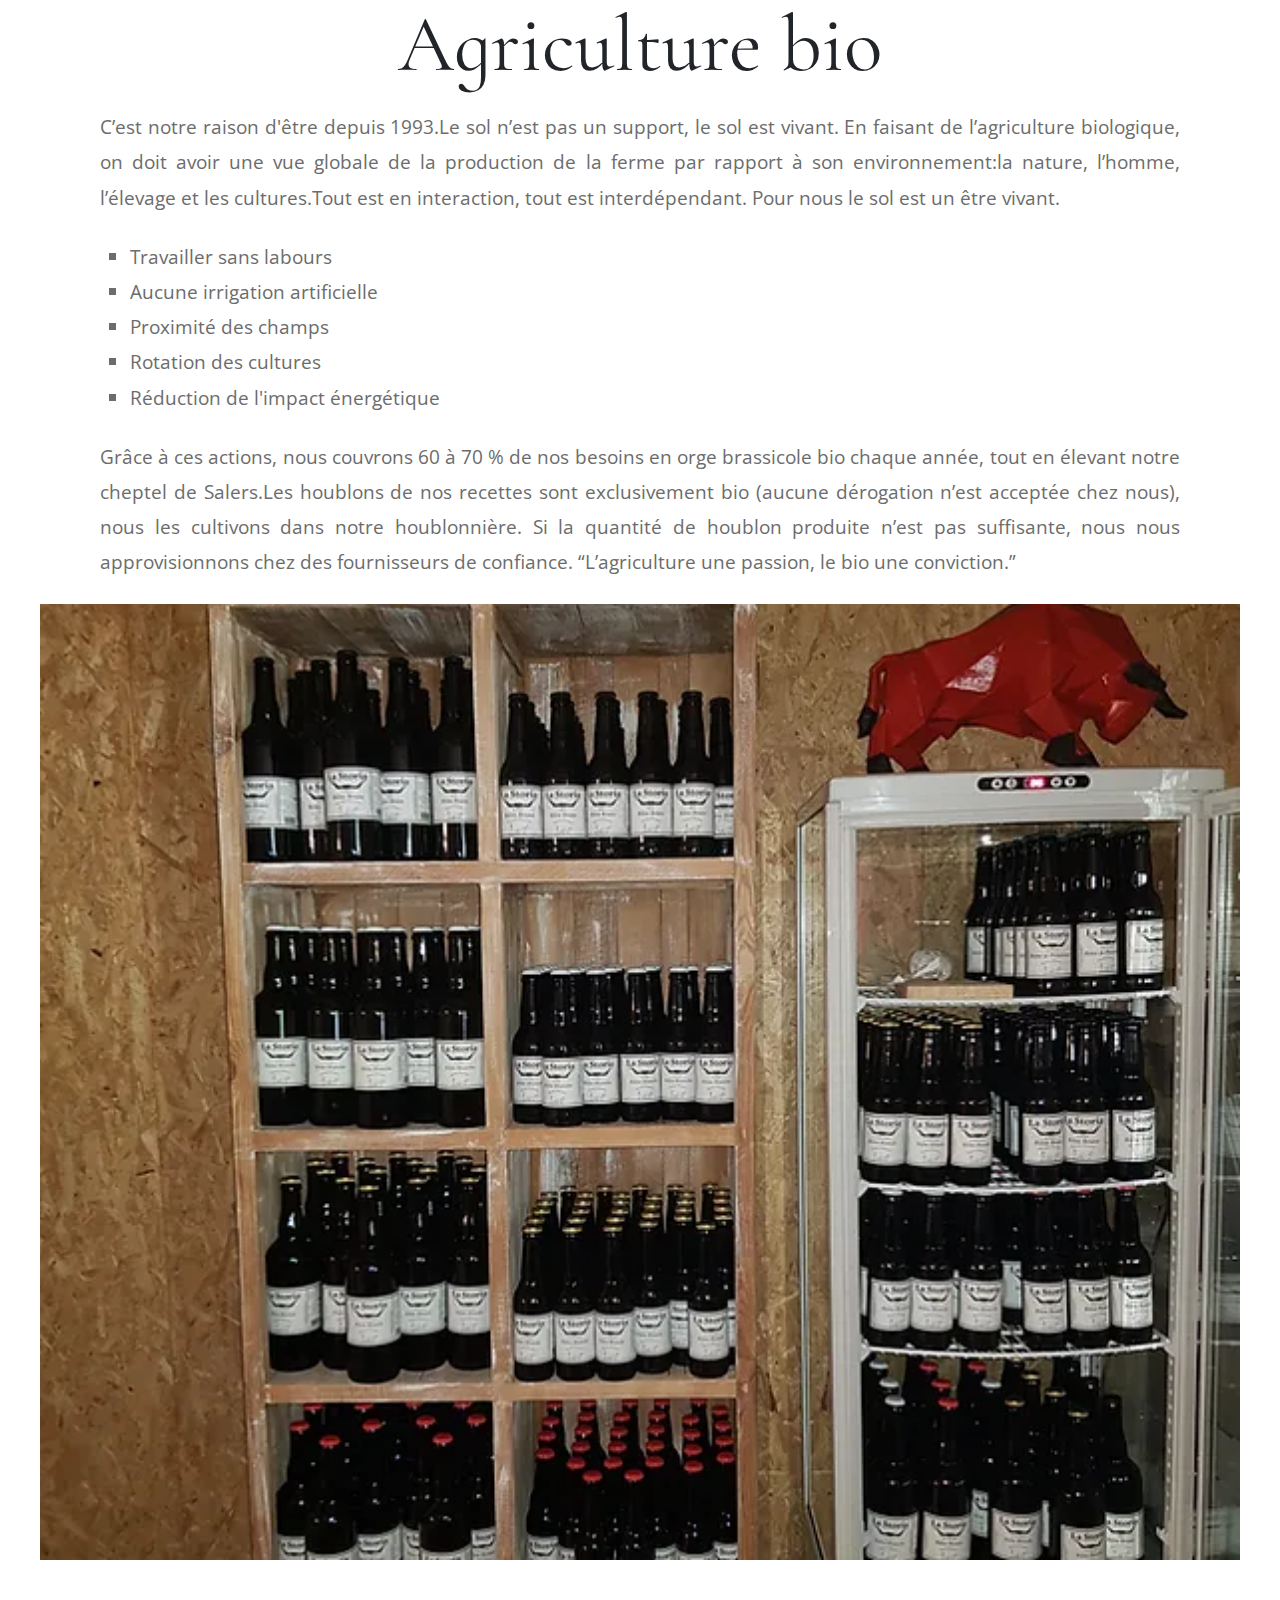
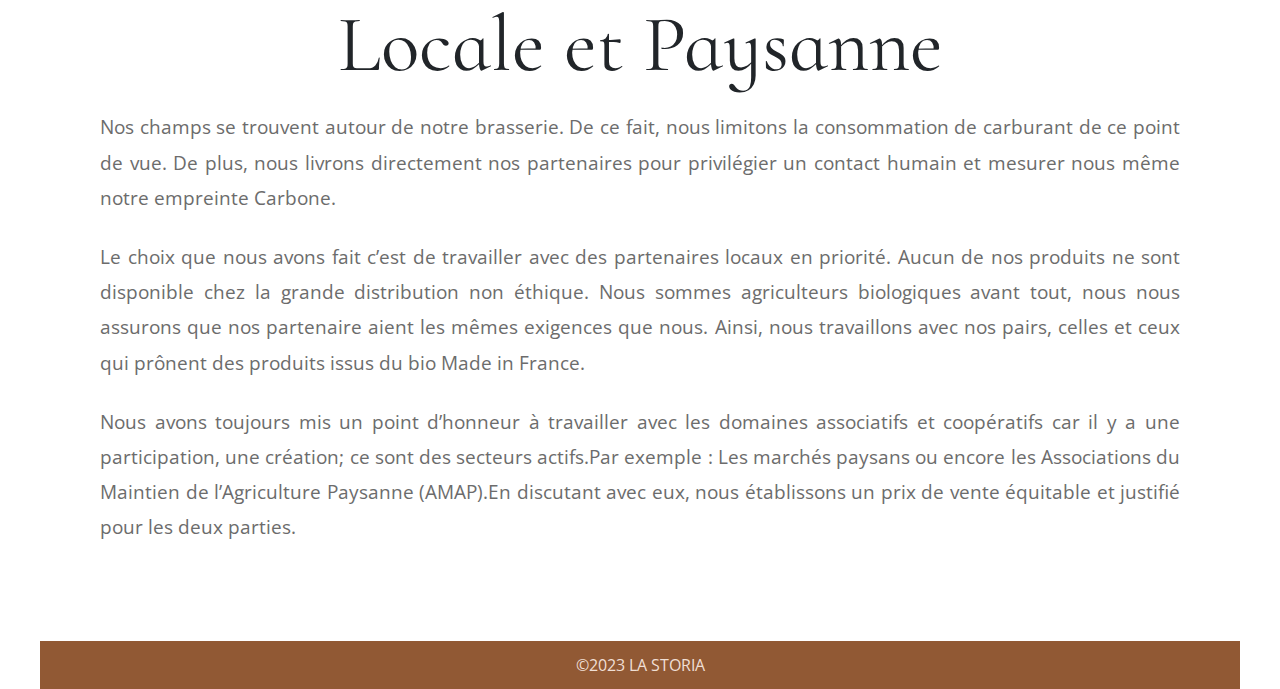
==== commit 5f844c7b: "Finalisation de la page Évènements" ====
--- a/index.html
+++ b/index.html
@@ -6,6 +6,7 @@
     <link rel="preconnect" href="https://fonts.googleapis.com">
     <link rel="preconnect" href="https://fonts.gstatic.com" crossorigin>
     <link href="https://fonts.googleapis.com/css2?family=Allison&family=Cormorant+Infant:wght@400;600&family=Open+Sans:wght@300;400&display=swap" rel="stylesheet">
+    <link rel="stylesheet" href="https://stackpath.bootstrapcdn.com/bootstrap/4.3.1/css/bootstrap.min.css">
     <title>La Storia</title>
     <link rel="stylesheet" href="assets/css/style.css">
 </head>
--- a/assets/css/style.css
+++ b/assets/css/style.css
@@ -122,6 +122,30 @@
   padding: auto;
 }
 
+.block span, body .block__asterix, .block__card span {
+  margin-top: 0.5rem;
+}
+
+.header__navbar {
+  margin-top: 1rem;
+}
+
+.block__visuel img, .block img {
+  margin-bottom: 1rem;
+}
+
+.block ul {
+  margin: 1rem 0;
+}
+
+.container h2, .block h2 {
+  margin-top: 1.5rem;
+}
+
+footer .bandeau {
+  margin-top: 6rem;
+}
+
 body {
   font-family: "Open Sans", sans-serif;
 }
@@ -151,14 +175,15 @@
   font-size: 0.9em;
 }
 
-.block h2 {
+.container h2, .block h2 {
+  font-family: "Cormorant Infant", serif;
+  font-size: 2em;
+  line-height: 5rem;
   text-align: center;
-  font-size: 2em;
-  font-family: "Cormorant Infant", serif;
-}
-
-.block__card span {
-  font-size: 0.7rem;
+}
+
+.block span, .block__card span {
+  font-size: 0.8rem;
   color: #6c6c6c;
   text-transform: uppercase;
 }
@@ -169,43 +194,28 @@
   color: #6c6c6c;
 }
 
+/*----------MEDIA QUERY------------*\ */
 @media screen and (min-width: 391px) {
   .header__navbar {
-    font-size: 1.5rem;
+    font-size: 1.3rem;
   }
   .block p, .block ul {
     font-size: 1.2rem;
     line-height: 2.2rem;
   }
-  .block h2 {
+  .container h2, .block h2 {
     font-size: 5rem;
   }
   .header__baseline {
     font-size: 5rem;
   }
-  .block__card span {
+  .block span, .block__card span {
     font-size: 1rem;
   }
   .block__card h3 {
     font-size: 3rem;
   }
 }
-.block__card span {
-  margin-top: 0.5rem;
-}
-
-.header__navbar {
-  margin-top: 1rem;
-}
-
-.block__visuel img, .block img {
-  margin-bottom: 1rem;
-}
-
-.block ul {
-  margin: 1rem 0;
-}
-
 .header {
   display: flex;
   padding: 1.5rem 0;
@@ -239,49 +249,58 @@
   list-style: none;
 }
 .header__navbar ul li a.active {
-  color: #89b7d5;
-}
+  color: #f0dfd4;
+}
+.block {
+  padding: 0;
+}
+.block img {
+  width: 100%;
+}
+.block ul {
+  list-style: square;
+  margin-left: 30px;
+}
+
+.block {
+  padding: 0;
+}
+.block__visuel img {
+  width: 100%;
+}
+.block ul {
+  list-style: square;
+  margin-left: 30px;
+}
+.block__card {
+  padding: 6%;
+}
+.block__photos img {
+  width: 100%;
+}
+.block__photos {
+  display: grid;
+  grid-template-columns: 1fr 1fr;
+}
+.block__card {
+  display: grid;
+  justify-items: center;
+}
+body .block__asterix {
+  font-size: 0.8em;
+  text-align: center;
+}
+
+sup {
+  color: #915934;
+  font-size: 0.7em;
+}
+
 footer .bandeau {
   background-color: #915934;
 }
 footer .bandeau__copyright {
   line-height: 3em;
   text-align: center;
-  color: #89b7d5;
-}
-
-.block {
-  padding: 0;
-}
-.block img {
-  width: 100%;
-}
-.block ul {
-  list-style: square;
-  margin-left: 30px;
-}
-
-.block {
-  padding: 0;
-}
-.block__visuel img {
-  width: 100%;
-}
-.block ul {
-  list-style: square;
-  margin-left: 30px;
-}
-.block__card {
-  padding: 6%;
-}
-.block__photos img {
-  width: 100%;
-}
-.block__photos {
-  display: grid;
-  grid-template-columns: 1fr 1fr;
-}
-.block__card {
-  display: grid;
-  justify-items: center;
+  color: #f0dfd4;
 }/*# sourceMappingURL=style.css.map */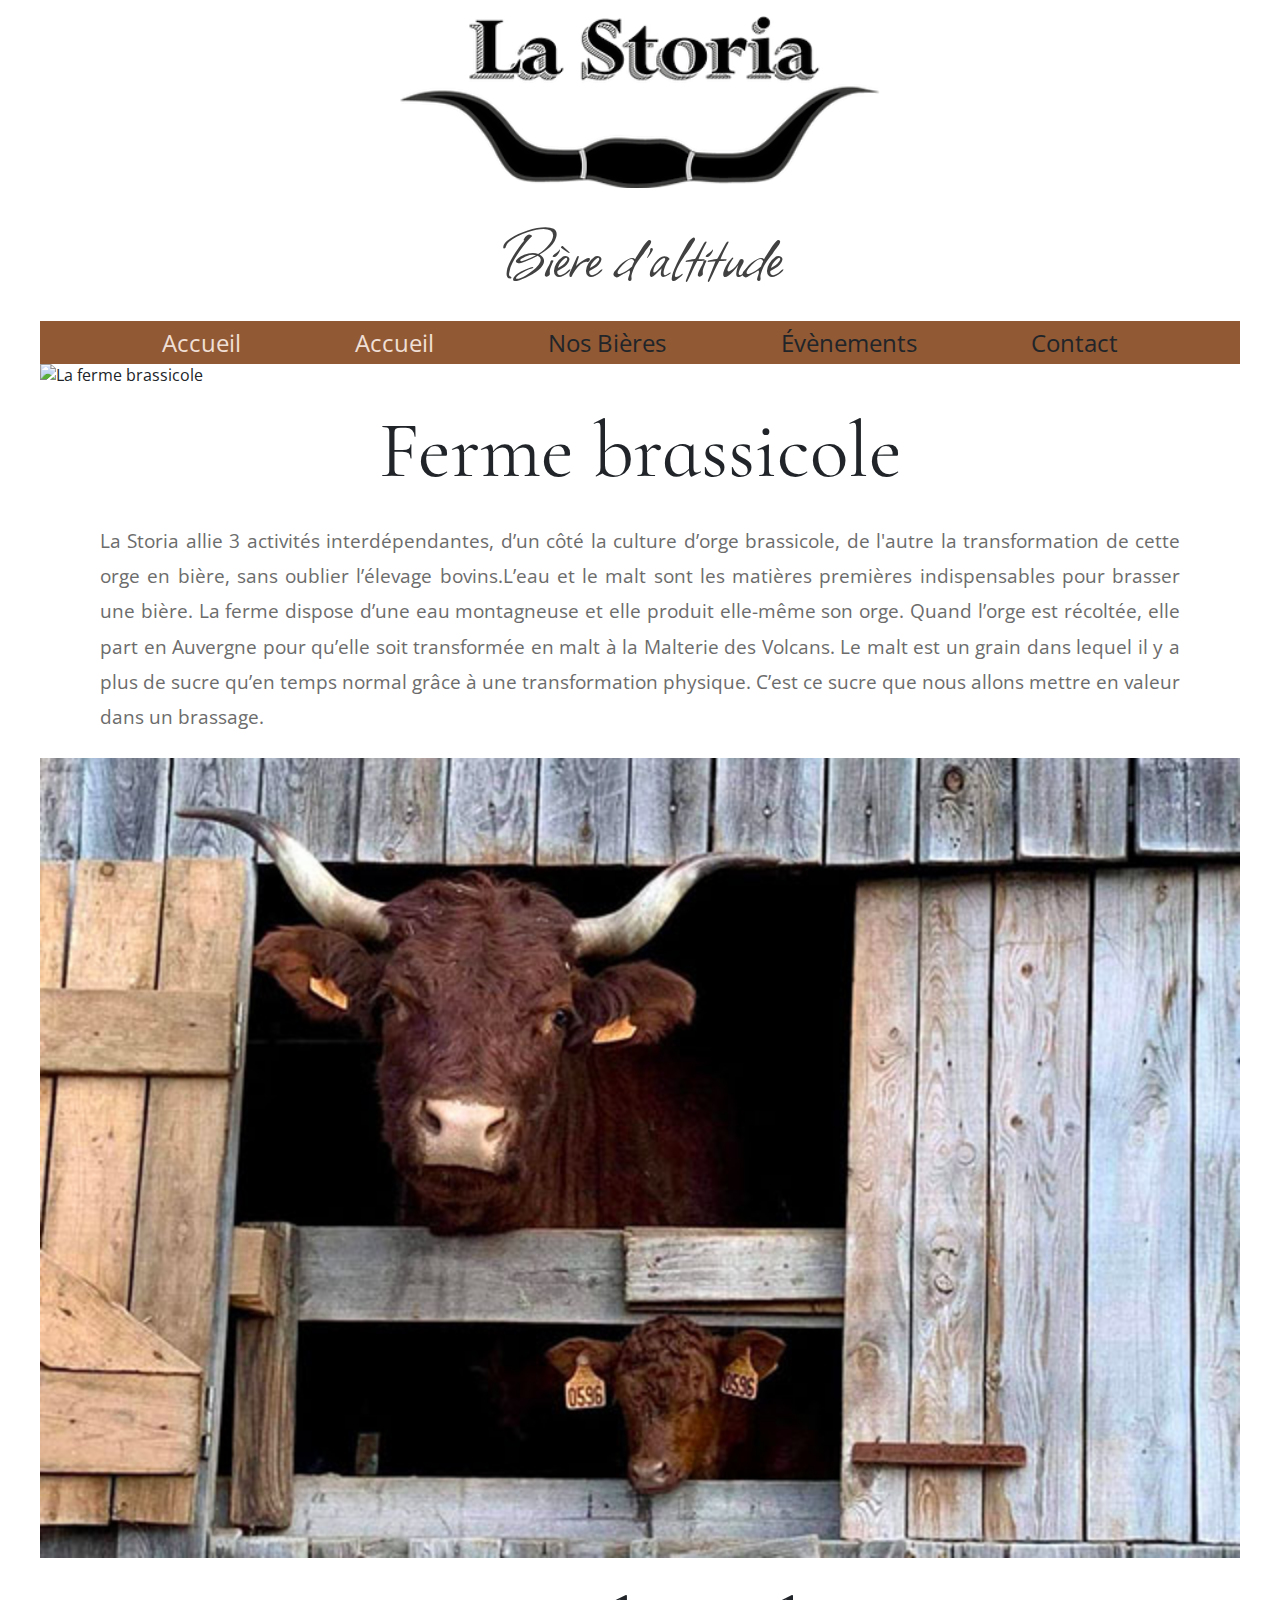
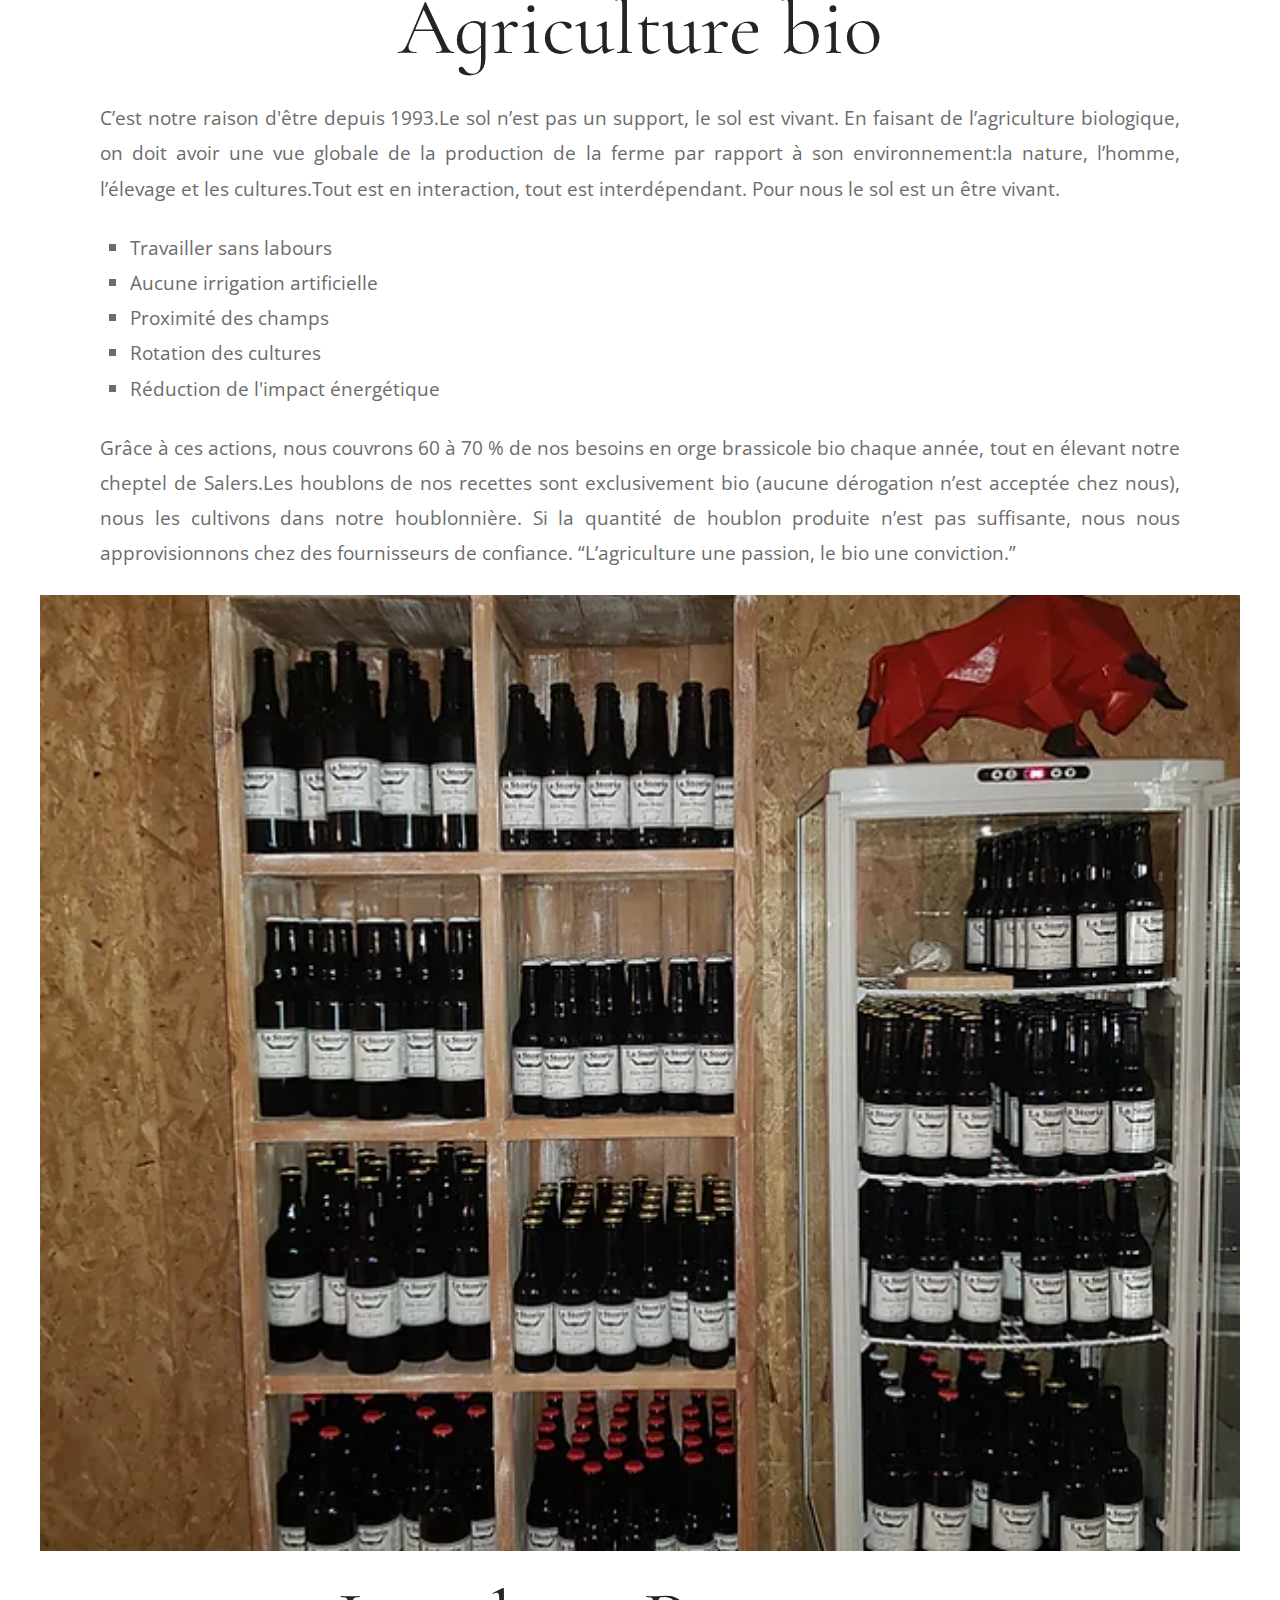
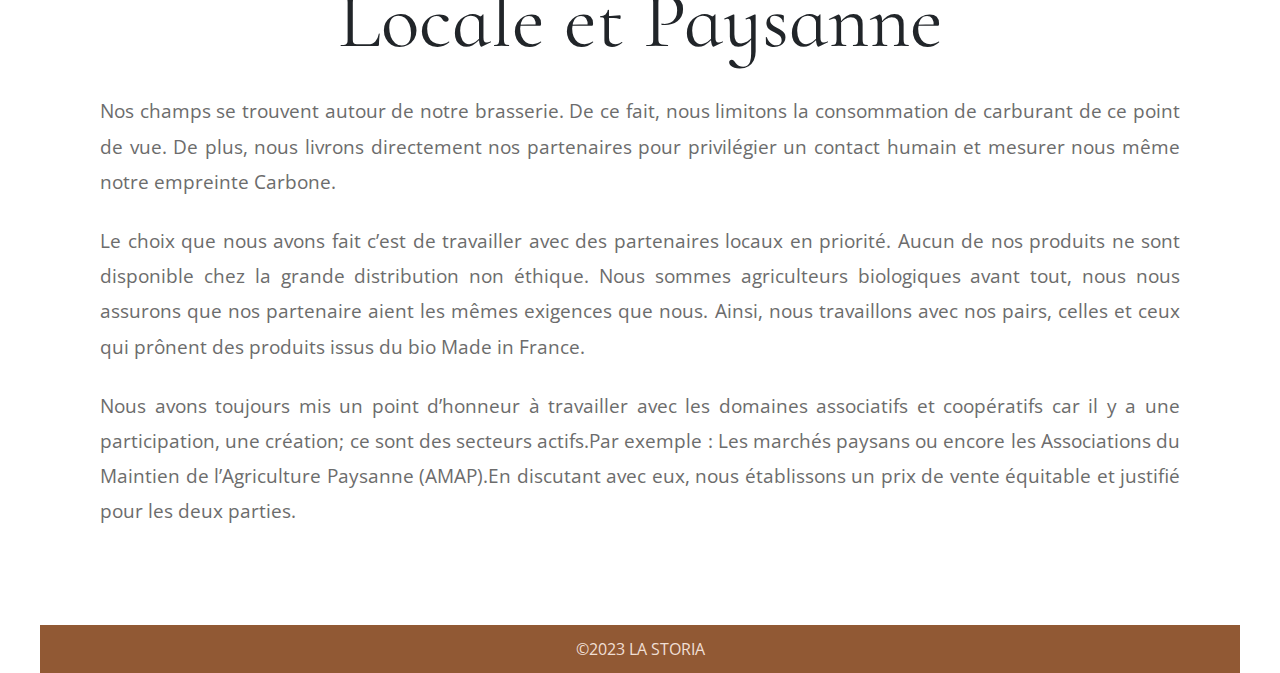
==== commit c9e4e524: "Merge branch 'main' of https://github.com/fchapot/studi-ecf1" ====
--- a/index.html
+++ b/index.html
@@ -19,6 +19,7 @@
             </div>
             <nav class="header__navbar">
                 <ul>
+                <li><a class="active" href="index.html">Accueil</a></li>
                 <li><a class="active" href="index.html">Accueil</a></li>
                     <li><a class="" href="nos-bieres.html">Nos Bières</a></li>
                     <li><a class="" href="evenements.html">Évènements</a></li>
--- a/assets/css/style.css
+++ b/assets/css/style.css
@@ -122,37 +122,12 @@
   padding: auto;
 }
 
-.block span, body .block__asterix, .block__card span {
-  margin-top: 0.5rem;
-}
-
-.header__navbar {
-  margin-top: 1rem;
-}
-
-.block__visuel img, .block img {
-  margin-bottom: 1rem;
-}
-
-.block ul {
-  margin: 1rem 0;
-}
-
-.container h2, .block h2 {
-  margin-top: 1.5rem;
-}
-
-footer .bandeau {
-  margin-top: 6rem;
-}
-
 body {
   font-family: "Open Sans", sans-serif;
 }
 
 .header__navbar {
   font-size: 0.9rem;
-  text-transform: uppercase;
 }
 
 .header__navbar ul li a:hover {
@@ -176,14 +151,13 @@
 }
 
 .container h2, .block h2 {
+  text-align: center;
+  font-size: 2em;
   font-family: "Cormorant Infant", serif;
-  font-size: 2em;
-  line-height: 5rem;
-  text-align: center;
 }
 
 .block span, .block__card span {
-  font-size: 0.8rem;
+  font-size: 0.7rem;
   color: #6c6c6c;
   text-transform: uppercase;
 }
@@ -194,10 +168,9 @@
   color: #6c6c6c;
 }
 
-/*----------MEDIA QUERY------------*\ */
 @media screen and (min-width: 391px) {
   .header__navbar {
-    font-size: 1.3rem;
+    font-size: 1.5rem;
   }
   .block p, .block ul {
     font-size: 1.2rem;
@@ -216,6 +189,26 @@
     font-size: 3rem;
   }
 }
+.block span, body .block__asterix, .block__card span {
+  margin-top: 0.5rem;
+}
+
+.header__navbar {
+  margin-top: 1rem;
+}
+
+.block__visuel img, .block img {
+  margin-bottom: 1rem;
+}
+
+.block ul {
+  margin: 1rem 0;
+}
+
+footer .bandeau {
+  margin-top: 6rem;
+}
+
 .header {
   display: flex;
   padding: 1.5rem 0;
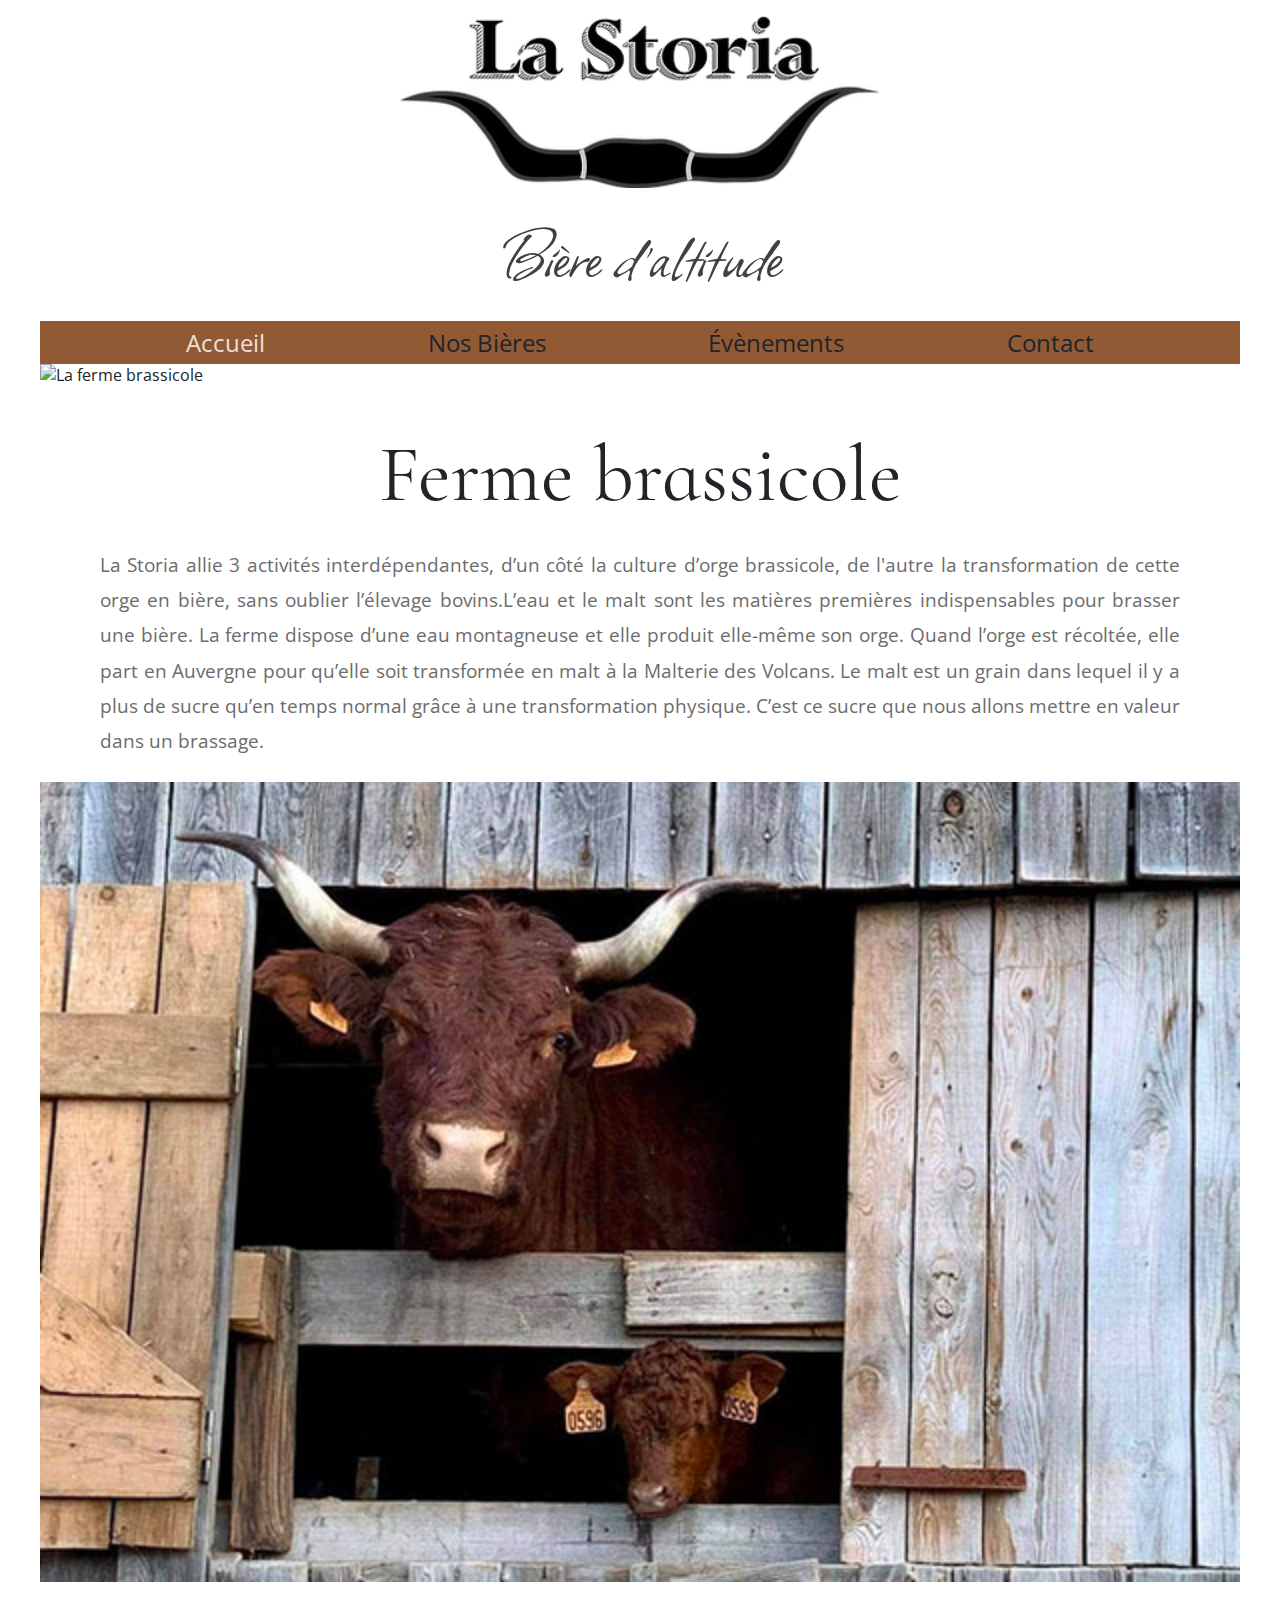
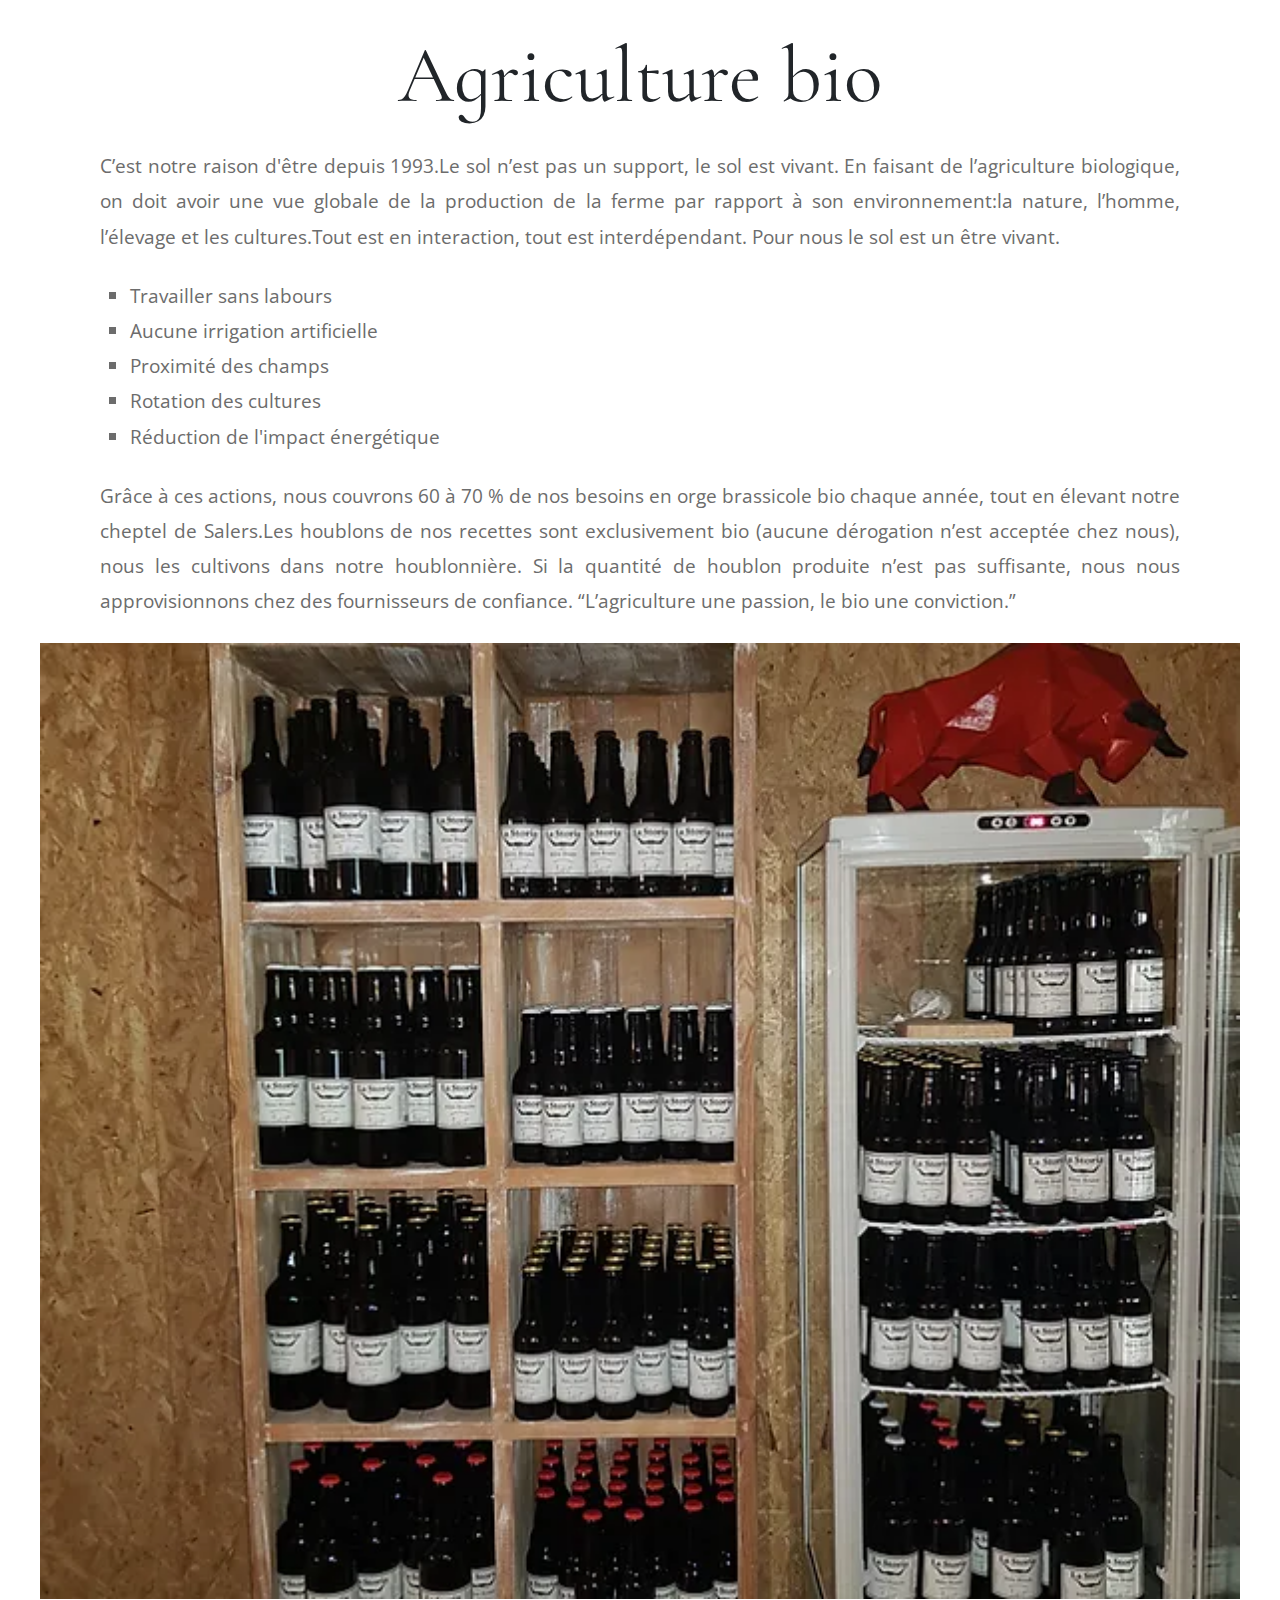
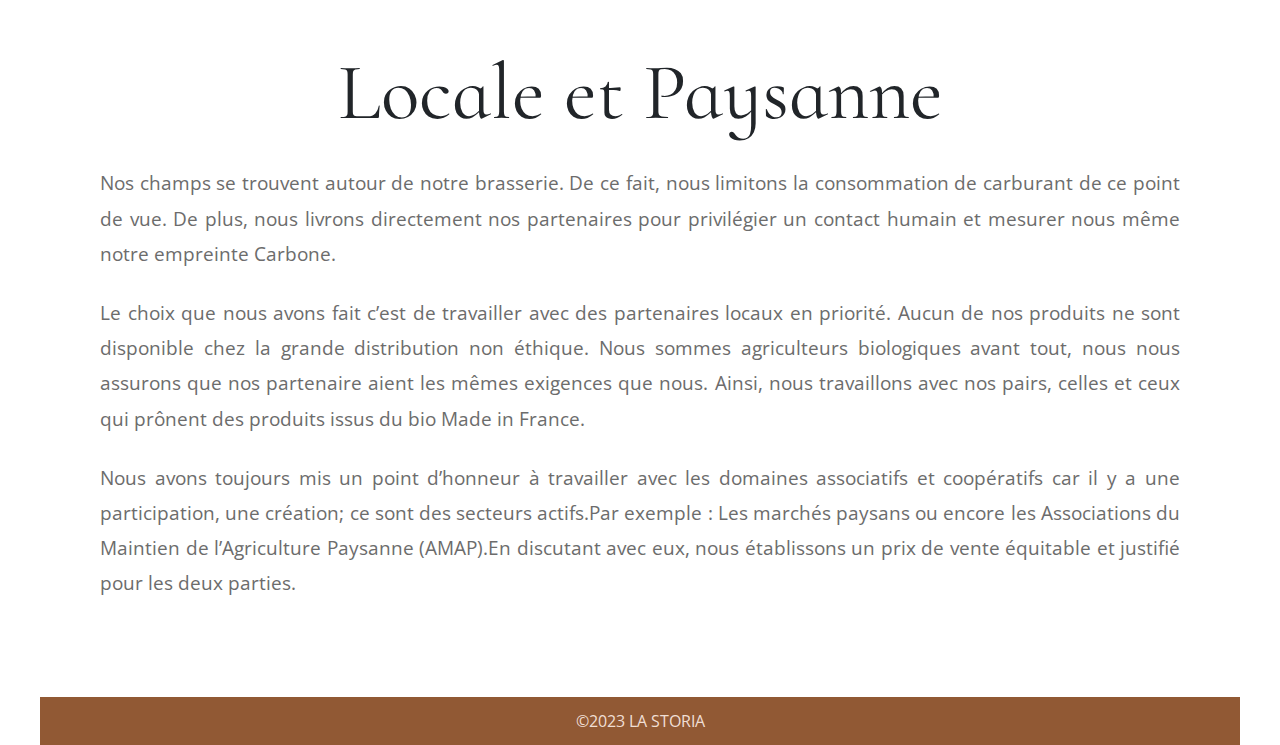
==== commit 871cc36f: "Finalisation du site avant misen ligne. Clean Git" ====
--- a/index.html
+++ b/index.html
@@ -19,8 +19,7 @@
             </div>
             <nav class="header__navbar">
                 <ul>
-                <li><a class="active" href="index.html">Accueil</a></li>
-                <li><a class="active" href="index.html">Accueil</a></li>
+                    <li><a class="active" href="index.html">Accueil</a></li>
                     <li><a class="" href="nos-bieres.html">Nos Bières</a></li>
                     <li><a class="" href="evenements.html">Évènements</a></li>
                     <li><a class="" href="#">Contact</a></li>
--- a/assets/css/style.css
+++ b/assets/css/style.css
@@ -122,6 +122,30 @@
   padding: auto;
 }
 
+.block span, body .block__asterix, .block__card span {
+  margin-top: 0.5rem;
+}
+
+.header__navbar {
+  margin-top: 1rem;
+}
+
+.block__visuel img, .block img {
+  margin-bottom: 1rem;
+}
+
+.block ul {
+  margin: 1rem 0;
+}
+
+.container h2, .block h2 {
+  margin-top: 1.5rem;
+}
+
+footer .bandeau {
+  margin-top: 6rem;
+}
+
 body {
   font-family: "Open Sans", sans-serif;
 }
@@ -189,26 +213,6 @@
     font-size: 3rem;
   }
 }
-.block span, body .block__asterix, .block__card span {
-  margin-top: 0.5rem;
-}
-
-.header__navbar {
-  margin-top: 1rem;
-}
-
-.block__visuel img, .block img {
-  margin-bottom: 1rem;
-}
-
-.block ul {
-  margin: 1rem 0;
-}
-
-footer .bandeau {
-  margin-top: 6rem;
-}
-
 .header {
   display: flex;
   padding: 1.5rem 0;
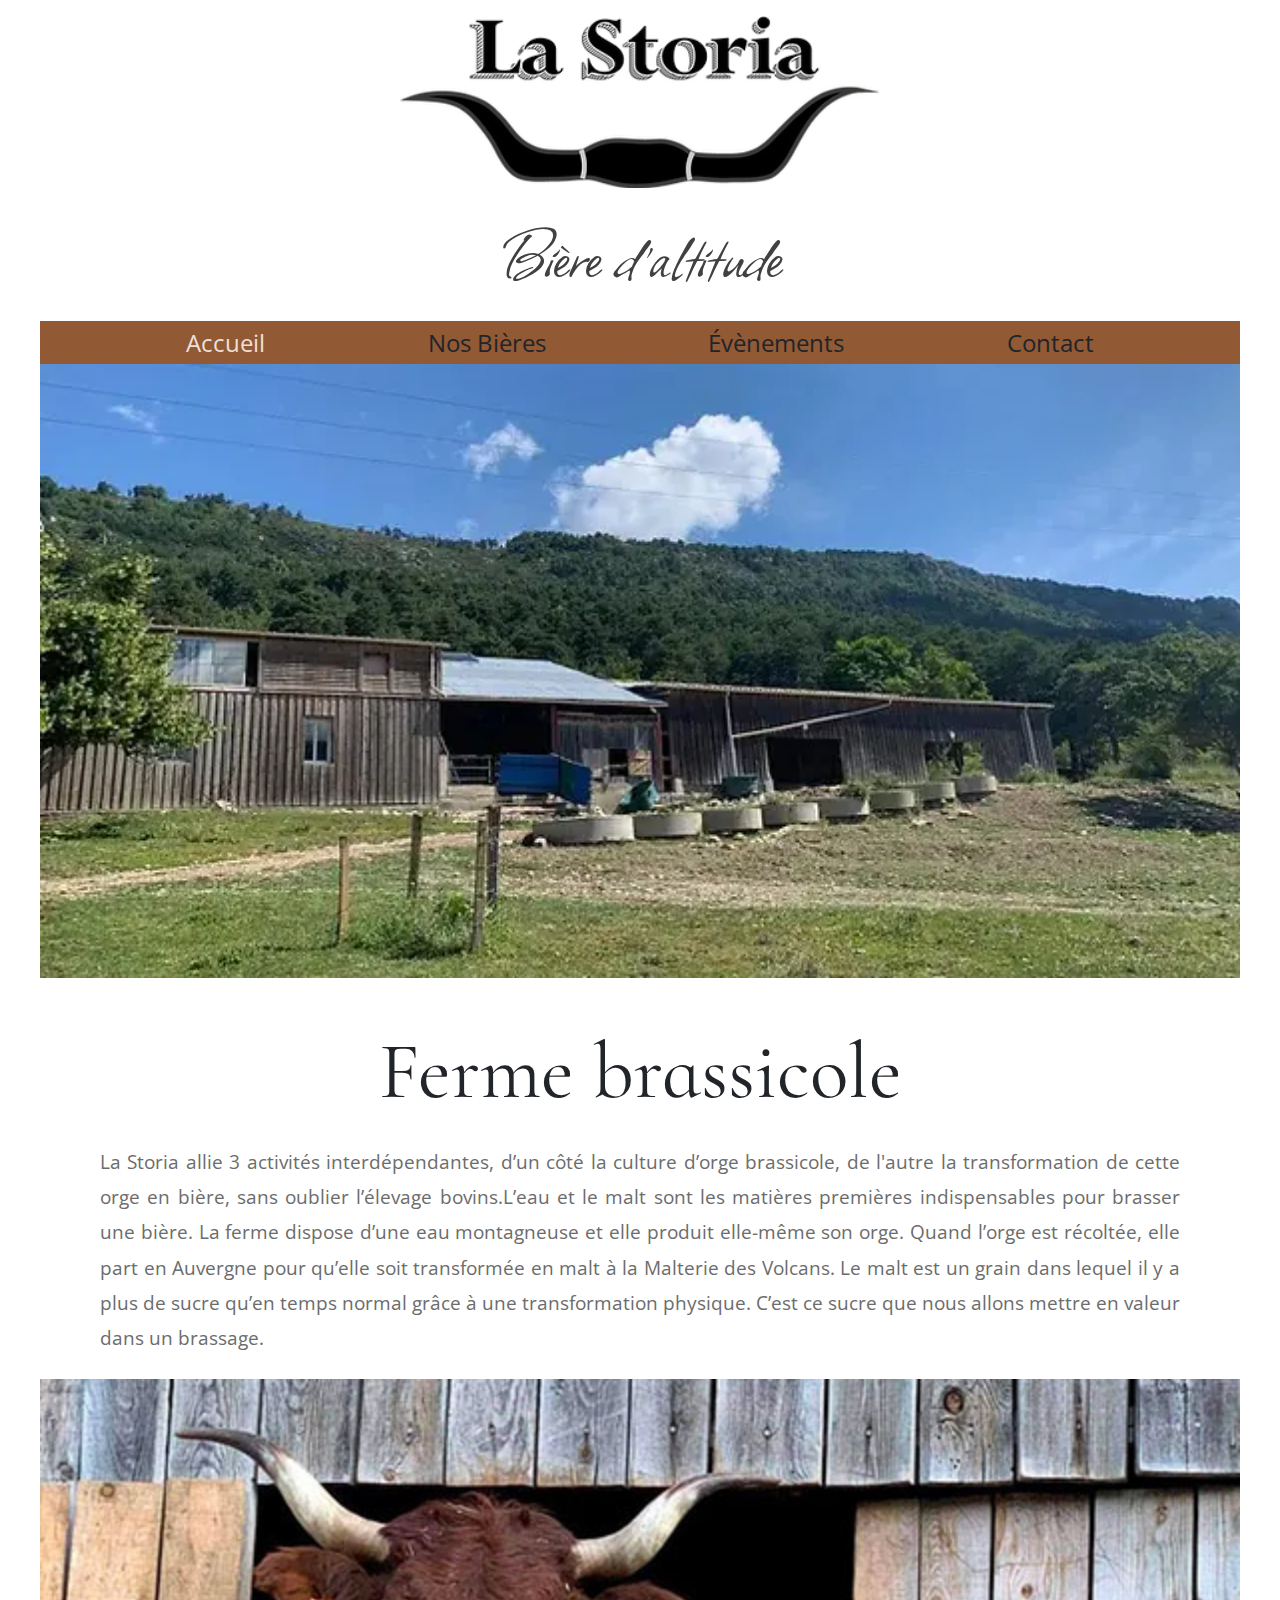
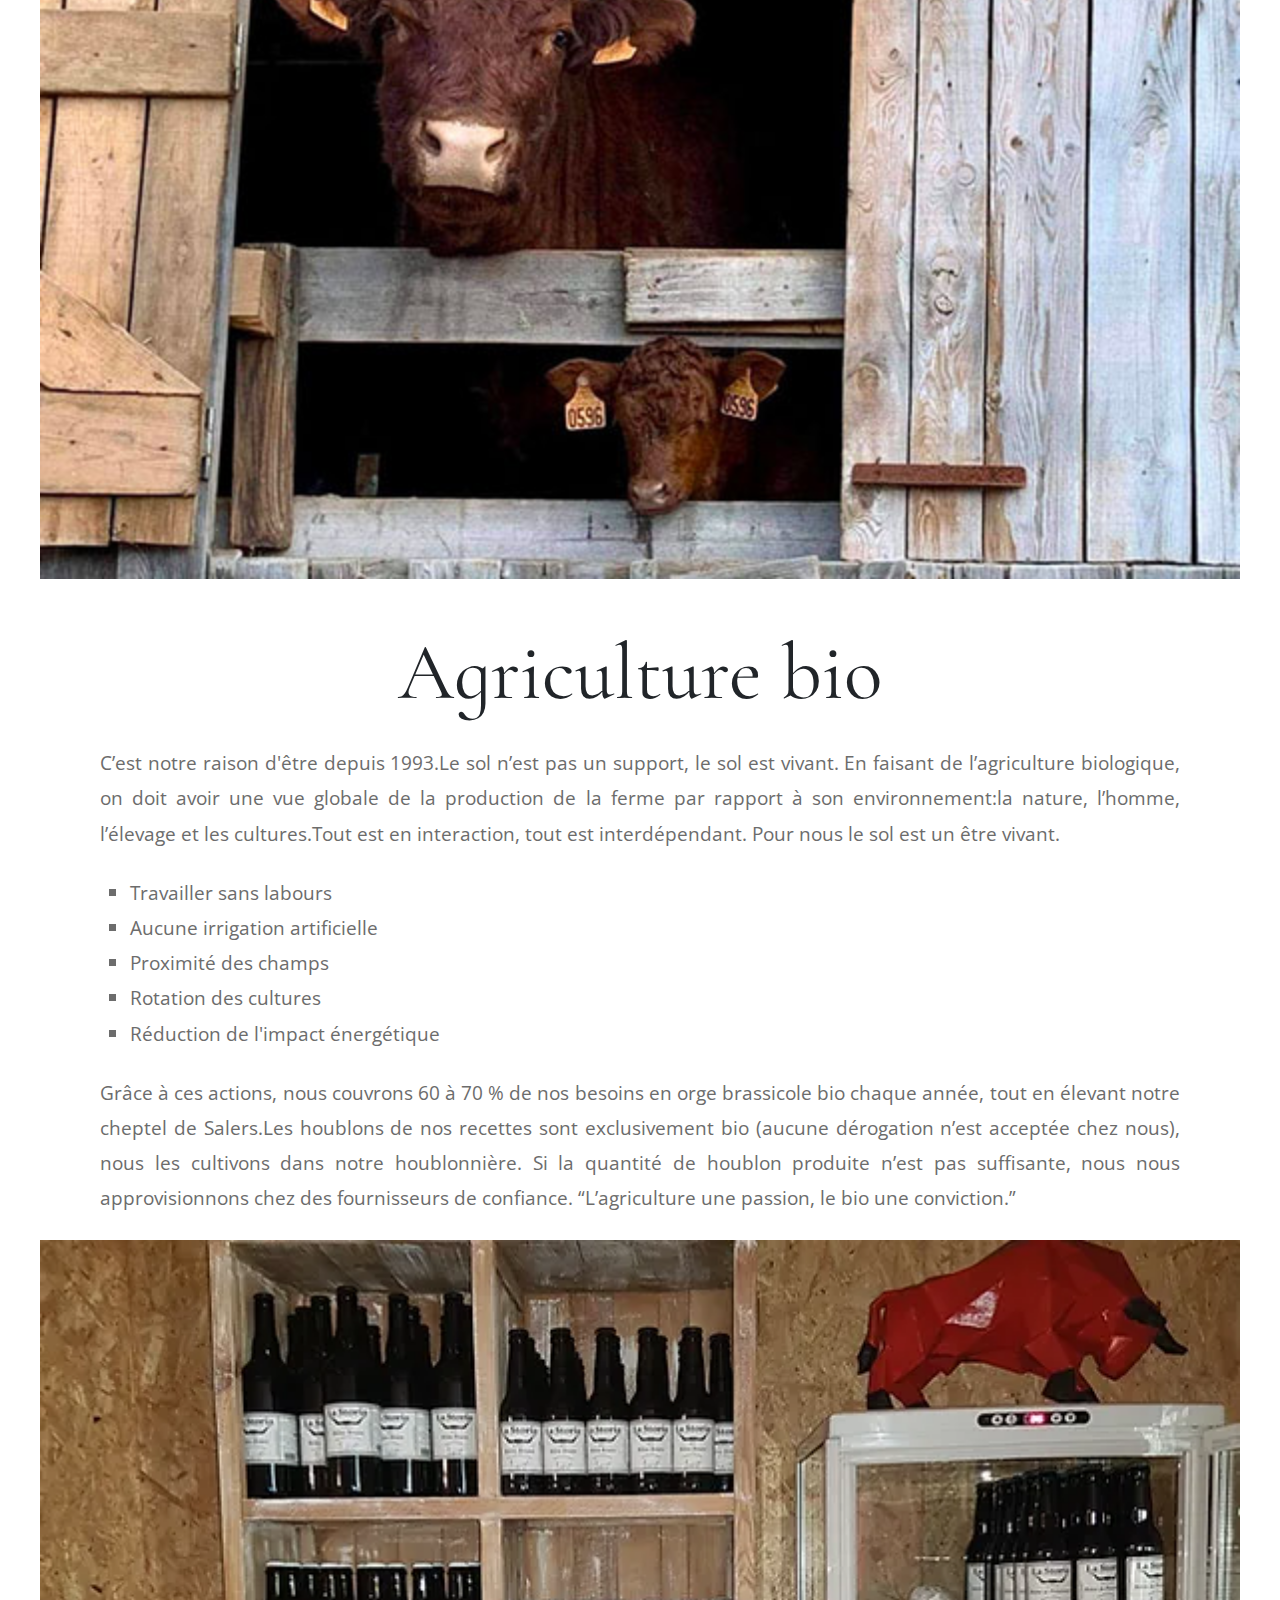
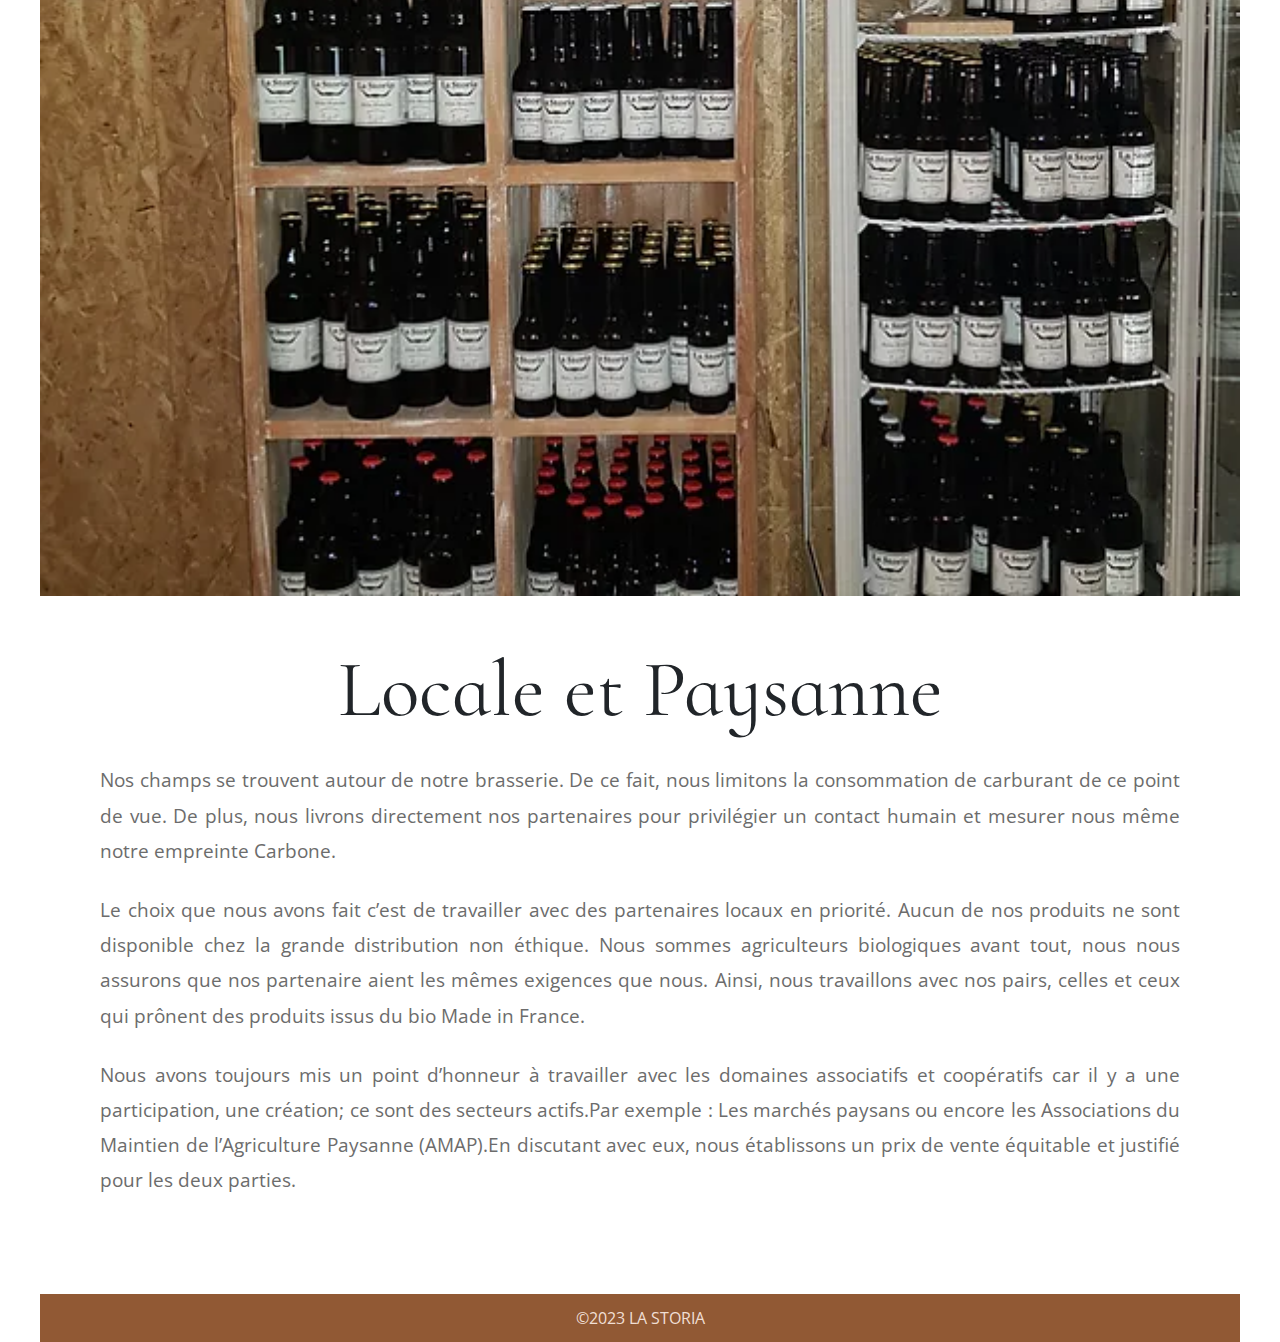
==== commit c5ceeba5: "Modification de %span-legende" ====
--- a/index.html
+++ b/index.html
@@ -27,7 +27,7 @@
             </nav>
         </header>
         <section class="block">
-            <img src="assets/img/brasserie-la-storia-ferme-brassicole-chapot-maillard-MOB.webp" alt="La ferme brassicole" />
+            <img src="assets/img/brasserie-la-storia-ferme-brassicole-chapot-maillard-mob.webp" alt="La ferme brassicole" />
             <asside>
               <h2>Ferme brassicole</h2>
               <p>La Storia allie 3 activités interdépendantes, d’un côté la culture d’orge brassicole, de l'autre la transformation de cette orge en bière, sans oublier l’élevage bovins.L’eau et le malt sont les matières premières indispensables pour brasser une bière. La ferme dispose d’une eau montagneuse et elle produit elle-même son orge. Quand l’orge est récoltée, elle part en Auvergne pour qu’elle soit transformée en malt à la Malterie des Volcans. Le malt est un grain dans lequel il y a plus de sucre qu’en temps normal grâce à une transformation physique. C’est ce sucre que nous allons mettre en valeur dans un brassage.</p>
--- a/assets/css/style.css
+++ b/assets/css/style.css
@@ -156,6 +156,7 @@
 
 .header__navbar ul li a:hover {
   color: #f1f1f1;
+  text-decoration: none;
 }
 
 .header__baseline {
@@ -181,9 +182,12 @@
 }
 
 .block span, .block__card span {
-  font-size: 0.7rem;
+  font-size: 0.8rem;
   color: #6c6c6c;
   text-transform: uppercase;
+  display: inline-block;
+  width: 100%;
+  text-align: center;
 }
 
 .block__card h3 {
